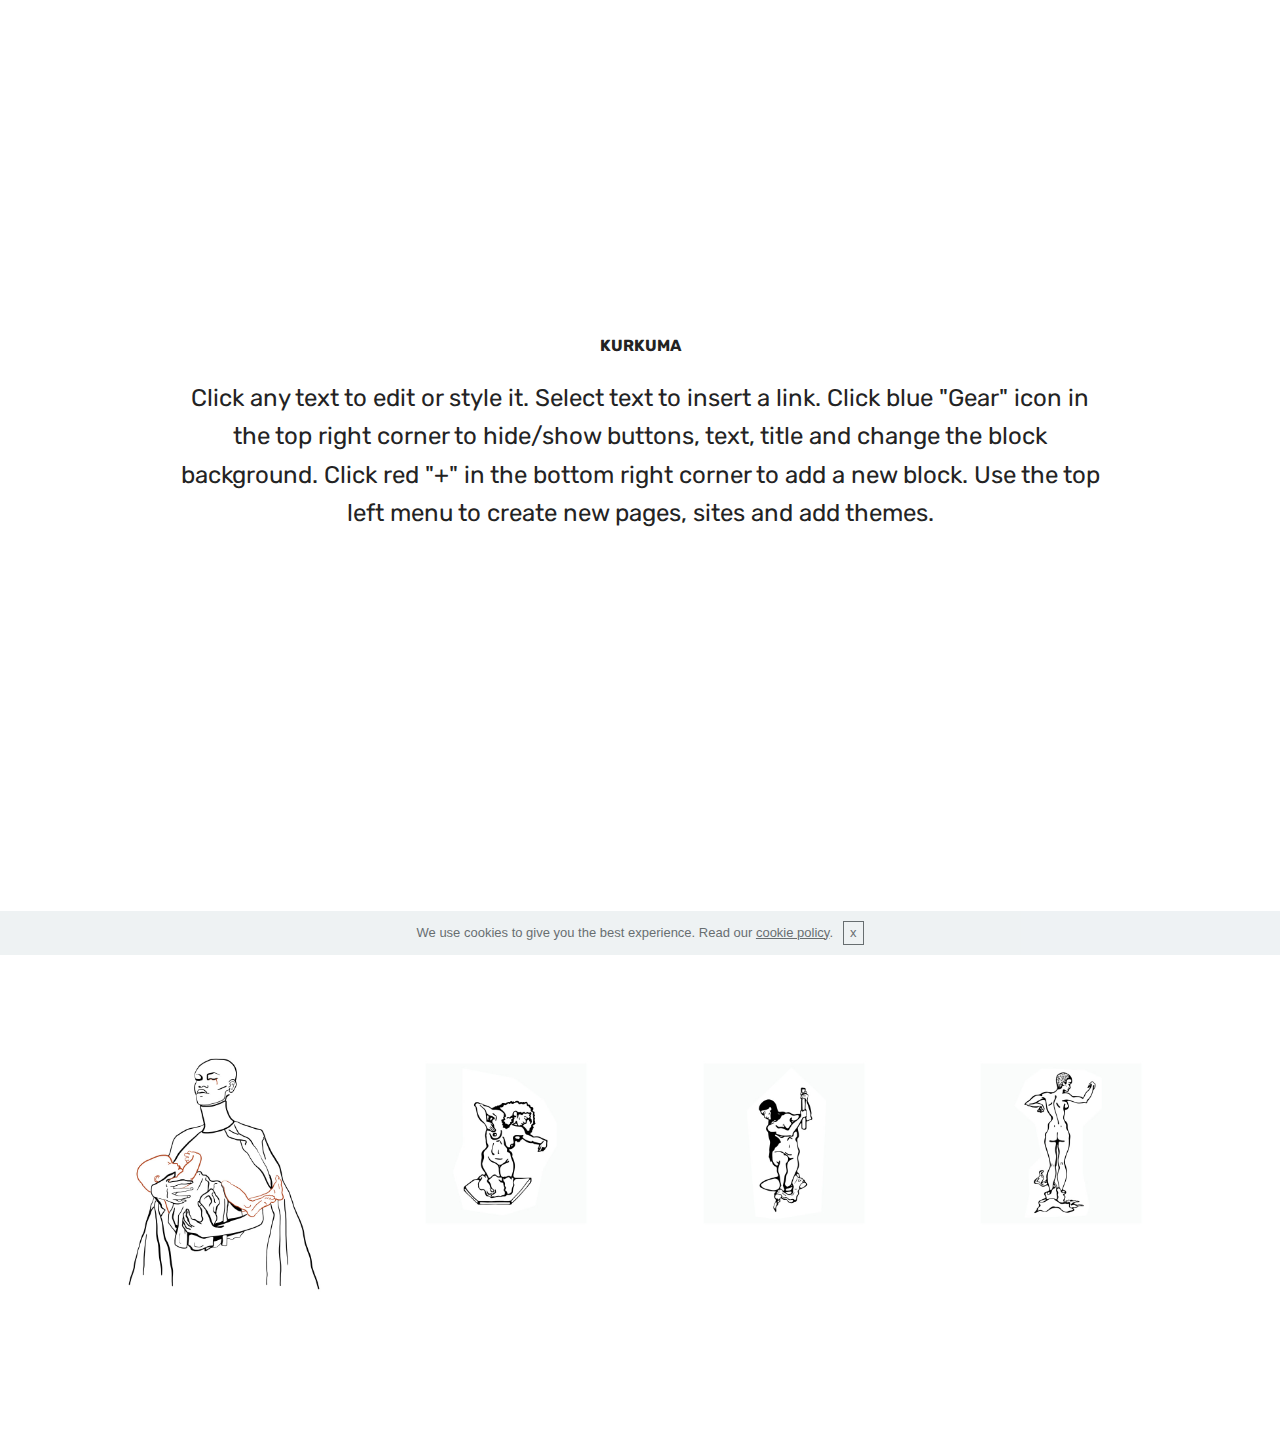
==== page1.html @ 72facebf "create github pages" ====
<!DOCTYPE html>
<html >
<head>
  <!-- Site made with Mobirise Website Builder v4.9.5, https://mobirise.com -->
  <meta charset="UTF-8">
  <meta http-equiv="X-UA-Compatible" content="IE=edge">
  <meta name="generator" content="Mobirise v4.9.5, mobirise.com">
  <meta name="viewport" content="width=device-width, initial-scale=1, minimum-scale=1">
  <link rel="shortcut icon" href="assets/images/logo4.png" type="image/x-icon">
  <meta name="description" content="Web Site Creator Description">
  <title>ZODIAC</title>
  <link rel="stylesheet" href="assets/web/assets/mobirise-icons/mobirise-icons.css">
  <link rel="stylesheet" href="assets/tether/tether.min.css">
  <link rel="stylesheet" href="assets/bootstrap/css/bootstrap.min.css">
  <link rel="stylesheet" href="assets/bootstrap/css/bootstrap-grid.min.css">
  <link rel="stylesheet" href="assets/bootstrap/css/bootstrap-reboot.min.css">
  <link rel="stylesheet" href="assets/animatecss/animate.min.css">
  <link rel="stylesheet" href="assets/theme/css/style.css">
  <link rel="stylesheet" href="assets/gallery/style.css">
  <link rel="stylesheet" href="assets/mobirise/css/mbr-additional.css" type="text/css">
  
  
  
</head>
<body>
  <section class="cid-rjLqXYwzKL mbr-fullscreen" id="header2-1b">

    

    

    <div class="container align-center">
        <div class="row justify-content-md-center">
            <div class="mbr-white col-md-10">
                <h1 class="mbr-section-title mbr-bold pb-3 mbr-fonts-style display-4">KURKUMA</h1>
                
                <p class="mbr-text pb-3 mbr-fonts-style display-5">
                    Click any text to edit or style it. Select text to insert a link. Click blue "Gear" icon in the top right corner to hide/show buttons, text, title and change the block background. Click red "+" in the bottom right corner to add a new block. Use the top left menu to create new pages, sites and add themes.
                </p>
                
            </div>
        </div>
    </div>
    
</section>

<section class="engine"><a href="https://mobirise.info/x">free css templates</a></section><section class="mbr-gallery mbr-slider-carousel cid-rkqoDBQcqg" id="gallery1-17">

    

    <div class="container">
        <div><!-- Filter --><!-- Gallery --><div class="mbr-gallery-row"><div class="mbr-gallery-layout-default"><div><div><div class="mbr-gallery-item mbr-gallery-item--p1" data-video-url="false" data-tags="Awesome"><div href="#lb-gallery1-17" data-slide-to="0" data-toggle="modal"><img src="assets/images/eeee-800x800.jpg" alt="" title=""><span class="icon-focus"></span></div></div><div class="mbr-gallery-item mbr-gallery-item--p1" data-video-url="false" data-tags="Awesome"><div href="#lb-gallery1-17" data-slide-to="1" data-toggle="modal"><img src="assets/images/dochter-800x600.jpg" alt="" title=""><span class="icon-focus"></span></div></div><div class="mbr-gallery-item mbr-gallery-item--p1" data-video-url="false" data-tags="Responsive"><div href="#lb-gallery1-17" data-slide-to="2" data-toggle="modal"><img src="assets/images/hh-800x600.jpg" alt="" title=""><span class="icon-focus"></span></div></div><div class="mbr-gallery-item mbr-gallery-item--p1" data-video-url="false" data-tags="Animated"><div href="#lb-gallery1-17" data-slide-to="3" data-toggle="modal"><img src="assets/images/moeder-800x600.jpg" alt="" title=""><span class="icon-focus"></span></div></div></div></div><div class="clearfix"></div></div></div><!-- Lightbox --><div data-app-prevent-settings="" class="mbr-slider modal fade carousel slide" tabindex="-1" data-keyboard="true" data-interval="false" id="lb-gallery1-17"><div class="modal-dialog"><div class="modal-content"><div class="modal-body"><div class="carousel-inner"><div class="carousel-item active"><img src="assets/images/eeee.jpg" alt="" title=""></div><div class="carousel-item"><img src="assets/images/dochter.jpg" alt="" title=""></div><div class="carousel-item"><img src="assets/images/hh.jpg" alt="" title=""></div><div class="carousel-item"><img src="assets/images/moeder.jpg" alt="" title=""></div></div><a class="carousel-control carousel-control-prev" role="button" data-slide="prev" href="#lb-gallery1-17"><span class="mbri-left mbr-iconfont" aria-hidden="true"></span><span class="sr-only">Previous</span></a><a class="carousel-control carousel-control-next" role="button" data-slide="next" href="#lb-gallery1-17"><span class="mbri-right mbr-iconfont" aria-hidden="true"></span><span class="sr-only">Next</span></a><a class="close" href="#" role="button" data-dismiss="modal"><span class="sr-only">Close</span></a></div></div></div></div></div>
    </div>

</section>


  <script src="assets/web/assets/jquery/jquery.min.js"></script>
  <script src="assets/popper/popper.min.js"></script>
  <script src="assets/tether/tether.min.js"></script>
  <script src="assets/bootstrap/js/bootstrap.min.js"></script>
  <script src="assets/smoothscroll/smooth-scroll.js"></script>
  <script src="assets/cookies-alert-plugin/cookies-alert-core.js"></script>
  <script src="assets/cookies-alert-plugin/cookies-alert-script.js"></script>
  <script src="assets/vimeoplayer/jquery.mb.vimeo_player.js"></script>
  <script src="assets/masonry/masonry.pkgd.min.js"></script>
  <script src="assets/imagesloaded/imagesloaded.pkgd.min.js"></script>
  <script src="assets/bootstrapcarouselswipe/bootstrap-carousel-swipe.js"></script>
  <script src="assets/viewportchecker/jquery.viewportchecker.js"></script>
  <script src="assets/theme/js/script.js"></script>
  <script src="assets/gallery/player.min.js"></script>
  <script src="assets/gallery/script.js"></script>
  <script src="assets/slidervideo/script.js"></script>
  
  
 <div id="scrollToTop" class="scrollToTop mbr-arrow-up"><a style="text-align: center;"><i class="mbr-arrow-up-icon mbr-arrow-up-icon-cm cm-icon cm-icon-smallarrow-up"></i></a></div>
    <input name="animation" type="hidden">
  <input name="cookieData" type="hidden" data-cookie-text="We use cookies to give you the best experience. Read our <a href='privacy.html'>cookie policy</a>.">
  </body>
</html>
---- assets/web/assets/mobirise-icons/mobirise-icons.css ----
@font-face {
  font-family: 'MobiriseIcons';
  src:  url('mobirise-icons.eot?spat4u');
  src:  url('mobirise-icons.eot?spat4u#iefix') format('embedded-opentype'),
    url('mobirise-icons.ttf?spat4u') format('truetype'),
    url('mobirise-icons.woff?spat4u') format('woff'),
    url('mobirise-icons.svg?spat4u#MobiriseIcons') format('svg');
  font-weight: normal;
  font-style: normal;
}

[class^="mbri-"], [class*=" mbri-"] {
  /* use !important to prevent issues with browser extensions that change fonts */
  font-family: MobiriseIcons !important;
  speak: none;
  font-style: normal;
  font-weight: normal;
  font-variant: normal;
  text-transform: none;
  line-height: 1;

  /* Better Font Rendering =========== */
  -webkit-font-smoothing: antialiased;
  -moz-osx-font-smoothing: grayscale;
}

.mbri-add-submenu:before {
  content: "\e900";
}
.mbri-alert:before {
  content: "\e901";
}
.mbri-align-center:before {
  content: "\e902";
}
.mbri-align-justify:before {
  content: "\e903";
}
.mbri-align-left:before {
  content: "\e904";
}
.mbri-align-right:before {
  content: "\e905";
}
.mbri-android:before {
  content: "\e906";
}
.mbri-apple:before {
  content: "\e907";
}
.mbri-arrow-down:before {
  content: "\e908";
}
.mbri-arrow-next:before {
  content: "\e909";
}
.mbri-arrow-prev:before {
  content: "\e90a";
}
.mbri-arrow-up:before {
  content: "\e90b";
}
.mbri-bold:before {
  content: "\e90c";
}
.mbri-bookmark:before {
  content: "\e90d";
}
.mbri-bootstrap:before {
  content: "\e90e";
}
.mbri-briefcase:before {
  content: "\e90f";
}
.mbri-browse:before {
  content: "\e910";
}
.mbri-bulleted-list:before {
  content: "\e911";
}
.mbri-calendar:before {
  content: "\e912";
}
.mbri-camera:before {
  content: "\e913";
}
.mbri-cart-add:before {
  content: "\e914";
}
.mbri-cart-full:before {
  content: "\e915";
}
.mbri-cash:before {
  content: "\e916";
}
.mbri-change-style:before {
  content: "\e917";
}
.mbri-chat:before {
  content: "\e918";
}
.mbri-clock:before {
  content: "\e919";
}
.mbri-close:before {
  content: "\e91a";
}
.mbri-cloud:before {
  content: "\e91b";
}
.mbri-code:before {
  content: "\e91c";
}
.mbri-contact-form:before {
  content: "\e91d";
}
.mbri-credit-card:before {
  content: "\e91e";
}
.mbri-cursor-click:before {
  content: "\e91f";
}
.mbri-cust-feedback:before {
  content: "\e920";
}
.mbri-database:before {
  content: "\e921";
}
.mbri-delivery:before {
  content: "\e922";
}
.mbri-desktop:before {
  content: "\e923";
}
.mbri-devices:before {
  content: "\e924";
}
.mbri-down:before {
  content: "\e925";
}
.mbri-download:before {
  content: "\e989";
}
.mbri-drag-n-drop:before {
  content: "\e927";
}
.mbri-drag-n-drop2:before {
  content: "\e928";
}
.mbri-edit:before {
  content: "\e929";
}
.mbri-edit2:before {
  content: "\e92a";
}
.mbri-error:before {
  content: "\e92b";
}
.mbri-extension:before {
  content: "\e92c";
}
.mbri-features:before {
  content: "\e92d";
}
.mbri-file:before {
  content: "\e92e";
}
.mbri-flag:before {
  content: "\e92f";
}
.mbri-folder:before {
  content: "\e930";
}
.mbri-gift:before {
  content: "\e931";
}
.mbri-github:before {
  content: "\e932";
}
.mbri-globe:before {
  content: "\e933";
}
.mbri-globe-2:before {
  content: "\e934";
}
.mbri-growing-chart:before {
  content: "\e935";
}
.mbri-hearth:before {
  content: "\e936";
}
.mbri-help:before {
  content: "\e937";
}
.mbri-home:before {
  content: "\e938";
}
.mbri-hot-cup:before {
  content: "\e939";
}
.mbri-idea:before {
  content: "\e93a";
}
.mbri-image-gallery:before {
  content: "\e93b";
}
.mbri-image-slider:before {
  content: "\e93c";
}
.mbri-info:before {
  content: "\e93d";
}
.mbri-italic:before {
  content: "\e93e";
}
.mbri-key:before {
  content: "\e93f";
}
.mbri-laptop:before {
  content: "\e940";
}
.mbri-layers:before {
  content: "\e941";
}
.mbri-left-right:before {
  content: "\e942";
}
.mbri-left:before {
  content: "\e943";
}
.mbri-letter:before {
  content: "\e944";
}
.mbri-like:before {
  content: "\e945";
}
.mbri-link:before {
  content: "\e946";
}
.mbri-lock:before {
  content: "\e947";
}
.mbri-login:before {
  content: "\e948";
}
.mbri-logout:before {
  content: "\e949";
}
.mbri-magic-stick:before {
  content: "\e94a";
}
.mbri-map-pin:before {
  content: "\e94b";
}
.mbri-menu:before {
  content: "\e94c";
}
.mbri-mobile:before {
  content: "\e94d";
}
.mbri-mobile2:before {
  content: "\e94e";
}
.mbri-mobirise:before {
  content: "\e94f";
}
.mbri-more-horizontal:before {
  content: "\e950";
}
.mbri-more-vertical:before {
  content: "\e951";
}
.mbri-music:before {
  content: "\e952";
}
.mbri-new-file:before {
  content: "\e953";
}
.mbri-numbered-list:before {
  content: "\e954";
}
.mbri-opened-folder:before {
  content: "\e955";
}
.mbri-pages:before {
  content: "\e956";
}
.mbri-paper-plane:before {
  content: "\e957";
}
.mbri-paperclip:before {
  content: "\e958";
}
.mbri-photo:before {
  content: "\e959";
}
.mbri-photos:before {
  content: "\e95a";
}
.mbri-pin:before {
  content: "\e95b";
}
.mbri-play:before {
  content: "\e95c";
}
.mbri-plus:before {
  content: "\e95d";
}
.mbri-preview:before {
  content: "\e95e";
}
.mbri-print:before {
  content: "\e95f";
}
.mbri-protect:before {
  content: "\e960";
}
.mbri-question:before {
  content: "\e961";
}
.mbri-quote-left:before {
  content: "\e962";
}
.mbri-quote-right:before {
  content: "\e963";
}
.mbri-refresh:before {
  content: "\e964";
}
.mbri-responsive:before {
  content: "\e965";
}
.mbri-right:before {
  content: "\e966";
}
.mbri-rocket:before {
  content: "\e967";
}
.mbri-sad-face:before {
  content: "\e968";
}
.mbri-sale:before {
  content: "\e969";
}
.mbri-save:before {
  content: "\e96a";
}
.mbri-search:before {
  content: "\e96b";
}
.mbri-setting:before {
  content: "\e96c";
}
.mbri-setting2:before {
  content: "\e96d";
}
.mbri-setting3:before {
  content: "\e96e";
}
.mbri-share:before {
  content: "\e96f";
}
.mbri-shopping-bag:before {
  content: "\e970";
}
.mbri-shopping-basket:before {
  content: "\e971";
}
.mbri-shopping-cart:before {
  content: "\e972";
}
.mbri-sites:before {
  content: "\e973";
}
.mbri-smile-face:before {
  content: "\e974";
}
.mbri-speed:before {
  content: "\e975";
}
.mbri-star:before {
  content: "\e976";
}
.mbri-success:before {
  content: "\e977";
}
.mbri-sun:before {
  content: "\e978";
}
.mbri-sun2:before {
  content: "\e979";
}
.mbri-tablet:before {
  content: "\e97a";
}
.mbri-tablet-vertical:before {
  content: "\e97b";
}
.mbri-target:before {
  content: "\e97c";
}
.mbri-timer:before {
  content: "\e97d";
}
.mbri-to-ftp:before {
  content: "\e97e";
}
.mbri-to-local-drive:before {
  content: "\e97f";
}
.mbri-touch-swipe:before {
  content: "\e980";
}
.mbri-touch:before {
  content: "\e981";
}
.mbri-trash:before {
  content: "\e982";
}
.mbri-underline:before {
  content: "\e983";
}
.mbri-unlink:before {
  content: "\e984";
}
.mbri-unlock:before {
  content: "\e985";
}
.mbri-up-down:before {
  content: "\e986";
}
.mbri-up:before {
  content: "\e987";
}
.mbri-update:before {
  content: "\e988";
}
.mbri-upload:before {
 content: "\e926"; 
}
.mbri-user:before {
  content: "\e98a";
}
.mbri-user2:before {
  content: "\e98b";
}
.mbri-users:before {
  content: "\e98c";
}
.mbri-video:before {
  content: "\e98d";
}
.mbri-video-play:before {
  content: "\e98e";
}
.mbri-watch:before {
  content: "\e98f";
}
.mbri-website-theme:before {
  content: "\e990";
}
.mbri-wifi:before {
  content: "\e991";
}
.mbri-windows:before {
  content: "\e992";
}
.mbri-zoom-out:before {
  content: "\e993";
}
.mbri-redo:before {
  content: "\e994";
}
.mbri-undo:before {
  content: "\e995";
}
---- assets/theme/css/style.css ----
/*!
 * Mobirise v4 theme (https://mobirise.com/)
 * Copyright 2017 Mobirise
 */
section {
  background-color: #eeeeee; }

section,
.container,
.container-fluid {
  position: relative;
  word-wrap: break-word; }

a.mbr-iconfont:hover {
  text-decoration: none; }

.article .lead p, .article .lead ul, .article .lead ol, .article .lead pre, .article .lead blockquote {
  margin-bottom: 0; }

a {
  font-style: normal;
  font-weight: 400;
  cursor: pointer; }
  a, a:hover {
    text-decoration: none; }

figure {
  margin-bottom: 0; }

body {
  color: #232323; }

h1, h2, h3, h4, h5, h6,
.h1, .h2, .h3, .h4, .h5, .h6,
.display-1, .display-2, .display-3, .display-4 {
  line-height: 1;
  word-break: break-word;
  word-wrap: break-word; }

b, strong {
  font-weight: bold; }

blockquote {
  padding: 10px 0 10px 20px;
  position: relative;
  border-left: 2px solid;
  border-color: #ff3366; }

input:-webkit-autofill, input:-webkit-autofill:hover, input:-webkit-autofill:focus, input:-webkit-autofill:active {
  transition-delay: 9999s;
  transition-property: background-color, color; }

textarea[type="hidden"] {
  display: none; }

body {
  position: relative; }

section {
  background-position: 50% 50%;
  background-repeat: no-repeat;
  background-size: cover; }
  section .mbr-background-video,
  section .mbr-background-video-preview {
    position: absolute;
    bottom: 0;
    left: 0;
    right: 0;
    top: 0; }

.hidden {
  visibility: hidden; }

.mbr-z-index20 {
  z-index: 20; }

/*! Base colors */
.mbr-white {
  color: #ffffff; }

.mbr-black {
  color: #000000; }

.mbr-bg-white {
  background-color: #ffffff; }

.mbr-bg-black {
  background-color: #000000; }

/*! Text-aligns */
.align-left {
  text-align: left; }

.align-center {
  text-align: center; }

.align-right {
  text-align: right; }

@media (max-width: 767px) {
  .align-left, .align-center, .align-right, .mbr-section-btn, .mbr-section-title {
    text-align: center; } }
/*! Font-weight  */
.mbr-light {
  font-weight: 300; }

.mbr-regular {
  font-weight: 400; }

.mbr-semibold {
  font-weight: 500; }

.mbr-bold {
  font-weight: 700; }

/*! Media  */
.media-size-item {
  -webkit-flex: 1 1 auto;
  -moz-flex: 1 1 auto;
  -ms-flex: 1 1 auto;
  -o-flex: 1 1 auto;
  flex: 1 1 auto; }

.media-content {
  -webkit-flex-basis: 100%;
  flex-basis: 100%; }

.media-container-row {
  display: -ms-flexbox;
  display: -webkit-flex;
  display: flex;
  -webkit-flex-direction: row;
  -ms-flex-direction: row;
  flex-direction: row;
  -webkit-flex-wrap: wrap;
  -ms-flex-wrap: wrap;
  flex-wrap: wrap;
  -webkit-justify-content: center;
  -ms-flex-pack: center;
  justify-content: center;
  -webkit-align-content: center;
  -ms-flex-line-pack: center;
  align-content: center;
  -webkit-align-items: start;
  -ms-flex-align: start;
  align-items: start; }
  .media-container-row .media-size-item {
    width: 400px; }

.media-container-column {
  display: -ms-flexbox;
  display: -webkit-flex;
  display: flex;
  -webkit-flex-direction: column;
  -ms-flex-direction: column;
  flex-direction: column;
  -webkit-flex-wrap: wrap;
  -ms-flex-wrap: wrap;
  flex-wrap: wrap;
  -webkit-justify-content: center;
  -ms-flex-pack: center;
  justify-content: center;
  -webkit-align-content: center;
  -ms-flex-line-pack: center;
  align-content: center;
  -webkit-align-items: stretch;
  -ms-flex-align: stretch;
  align-items: stretch; }
  .media-container-column > * {
    width: 100%; }

@media (min-width: 992px) {
  .media-container-row {
    -webkit-flex-wrap: nowrap;
    -ms-flex-wrap: nowrap;
    flex-wrap: nowrap; } }
figure {
  overflow: hidden; }

figure[mbr-media-size] {
  transition: width 0.1s; }

.mbr-figure img, .mbr-figure iframe {
  display: block;
  width: 100%; }

.card {
  background-color: transparent;
  border: none; }

.card-img {
  text-align: center;
  flex-shrink: 0;
  -webkit-flex-shrink: 0; }

.media {
  max-width: 100%;
  margin: 0 auto; }

.mbr-figure {
  -ms-flex-item-align: center;
  -ms-grid-row-align: center;
  -webkit-align-self: center;
  align-self: center; }

.media-container > div {
  max-width: 100%; }

.mbr-figure img, .card-img img {
  width: 100%; }

@media (max-width: 991px) {
  .media-size-item {
    width: auto !important; }

  .media {
    width: auto; }

  .mbr-figure {
    width: 100% !important; } }
/*! Buttons */
.mbr-section-btn {
  margin-left: -.25rem;
  margin-right: -.25rem;
  font-size: 0; }

nav .mbr-section-btn {
  margin-left: 0rem;
  margin-right: 0rem; }

/*! Btn icon margin */
.btn .mbr-iconfont, .btn.btn-sm .mbr-iconfont {
  cursor: pointer;
  margin-right: 0.5rem; }

.btn.btn-md .mbr-iconfont, .btn.btn-md .mbr-iconfont {
  margin-right: 0.8rem; }

.mbr-regular {
  font-weight: 400; }

.mbr-semibold {
  font-weight: 500; }

.mbr-bold {
  font-weight: 700; }

[type="submit"] {
  -webkit-appearance: none; }

/*! Full-screen */
.mbr-fullscreen .mbr-overlay {
  min-height: 100vh; }

.mbr-fullscreen {
  display: flex;
  display: -webkit-flex;
  display: -moz-flex;
  display: -ms-flex;
  display: -o-flex;
  align-items: center;
  -webkit-align-items: center;
  min-height: 100vh;
  padding-top: 3rem;
  padding-bottom: 3rem; }

/*! Map */
.map {
  height: 25rem;
  position: relative; }
  .map iframe {
    width: 100%;
    height: 100%; }

/* Form */
.form-asterisk {
  font-family: initial;
  position: absolute;
  top: -2px;
  font-weight: normal; }

/*! Scroll to top arrow */
.mbr-arrow-up {
  bottom: 25px;
  right: 90px;
  position: fixed;
  text-align: right;
  z-index: 5000;
  color: #ffffff;
  font-size: 32px;
  transform: rotate(180deg);
  -webkit-transform: rotate(180deg); }

.mbr-arrow-up a {
  background: rgba(0, 0, 0, 0.2);
  border-radius: 3px;
  color: #fff;
  display: inline-block;
  height: 60px;
  width: 60px;
  outline-style: none !important;
  position: relative;
  text-decoration: none;
  transition: all .3s ease-in-out;
  cursor: pointer;
  text-align: center; }
  .mbr-arrow-up a:hover {
    background-color: rgba(0, 0, 0, 0.4); }
  .mbr-arrow-up a i {
    line-height: 60px; }

.mbr-arrow-up-icon {
  display: block;
  color: #fff; }

.mbr-arrow-up-icon::before {
  content: "\203a";
  display: inline-block;
  font-family: serif;
  font-size: 32px;
  line-height: 1;
  font-style: normal;
  position: relative;
  top: 6px;
  left: -4px;
  -webkit-transform: rotate(-90deg);
  transform: rotate(-90deg); }

/*! Arrow Down */
.mbr-arrow {
  position: absolute;
  bottom: 45px;
  left: 50%;
  width: 60px;
  height: 60px;
  cursor: pointer;
  background-color: rgba(80, 80, 80, 0.5);
  border-radius: 50%;
  -webkit-transform: translateX(-50%);
  transform: translateX(-50%); }
  .mbr-arrow > a {
    display: inline-block;
    text-decoration: none;
    outline-style: none;
    -webkit-animation: arrowdown 1.7s ease-in-out infinite;
    animation: arrowdown 1.7s ease-in-out infinite; }
    .mbr-arrow > a > i {
      position: absolute;
      top: -2px;
      left: 15px;
      font-size: 2rem; }

@keyframes arrowdown {
  0% {
    transform: translateY(0px);
    -webkit-transform: translateY(0px); }
  50% {
    transform: translateY(-5px);
    -webkit-transform: translateY(-5px); }
  100% {
    transform: translateY(0px);
    -webkit-transform: translateY(0px); } }
@-webkit-keyframes arrowdown {
  0% {
    transform: translateY(0px);
    -webkit-transform: translateY(0px); }
  50% {
    transform: translateY(-5px);
    -webkit-transform: translateY(-5px); }
  100% {
    transform: translateY(0px);
    -webkit-transform: translateY(0px); } }
@media (max-width: 500px) {
  .mbr-arrow-up {
    left: 50%;
    right: auto;
    transform: translateX(-50%) rotate(180deg);
    -webkit-transform: translateX(-50%) rotate(180deg); } }
/*Gradients animation*/
@keyframes gradient-animation {
  from {
    background-position: 0% 100%;
    animation-timing-function: ease-in-out; }
  to {
    background-position: 100% 0%;
    animation-timing-function: ease-in-out; } }
@-webkit-keyframes gradient-animation {
  from {
    background-position: 0% 100%;
    animation-timing-function: ease-in-out; }
  to {
    background-position: 100% 0%;
    animation-timing-function: ease-in-out; } }
.bg-gradient {
  background-size: 200% 200%;
  animation: gradient-animation 5s infinite alternate;
  -webkit-animation: gradient-animation 5s infinite alternate; }

.menu .navbar-brand {
  display: -webkit-flex; }
  .menu .navbar-brand span {
    display: flex;
    display: -webkit-flex; }
  .menu .navbar-brand .navbar-caption-wrap {
    display: -webkit-flex; }
  .menu .navbar-brand .navbar-logo img {
    display: -webkit-flex; }
@media (min-width: 768px) and (max-width: 991px) {
  .menu .navbar-toggleable-sm .navbar-nav {
    display: -webkit-box;
    display: -webkit-flex;
    display: -ms-flexbox; } }
@media (min-width: 992px) {
  .menu .navbar-nav.nav-dropdown {
    display: -webkit-flex; }
  .menu .navbar-toggleable-sm .navbar-collapse {
    display: -webkit-flex !important; } }
@media (max-width: 767px) {
  .menu .navbar-collapse {
    max-height: 80vh; }
  .menu .dropdown-menu {
    max-height: 60vh; } }

.navbar {
  display: -webkit-flex;
  -webkit-flex-wrap: wrap;
  -webkit-align-items: center;
  -webkit-justify-content: space-between; }

.navbar-collapse {
  -webkit-flex-basis: 100%;
  -webkit-flex-grow: 1;
  -webkit-align-items: center; }

.nav-dropdown .link {
  padding: .667em 1.667em !important;
  margin: 0 !important; }

.nav {
  display: -webkit-flex;
  -webkit-flex-wrap: wrap; }

.row {
  display: -webkit-flex;
  -webkit-flex-wrap: wrap; }

.justify-content-center {
  -webkit-justify-content: center; }

.form-inline {
  display: -webkit-flex;
  -webkit-flex-flow: row wrap;
  -webkit-align-items: center; }

.card-wrapper {
  -webkit-flex: 1; }

.carousel-control {
  z-index: 10;
  display: -webkit-flex;
  -webkit-align-items: center;
  -webkit-justify-content: center; }

.carousel-controls {
  display: -webkit-flex; }

.media {
  display: -webkit-flex; }

.jq-selectbox__select {
  padding: 1.07em .5em;
  position: absolute;
  top: 0;
  left: 0;
  width: 100%; }

.jq-selectbox__dropdown {
  position: absolute;
  top: 100% !important;
  left: 0 !important;
  width: 100% !important; }

.jq-selectbox__trigger-arrow {
  transform: translateY(-50%); }

.jq-selectbox li {
  padding: 1.07em .5em; }

/*# sourceMappingURL=style.css.map */
.engine {
	position: absolute;
	text-indent: -2400px;
	text-align: center;
	padding: 0;
	top: 0;
	left: -2400px;
}
---- assets/gallery/style.css ----
/*-------

   Gallery

-------*/
.mbr-gallery .mbr-gallery-item {
  position: relative;
  display: inline-block;
  width: 25%;
  cursor: pointer; }

@media (max-width: 768px) {
  .mbr-gallery .mbr-gallery-item {
    width: 50%; } }
@media (max-width: 400px) {
  .mbr-gallery .mbr-gallery-item {
    width: 100%; } }
.mbr-gallery .icon-focus,
.mbr-gallery .icon-video {
  position: absolute;
  top: calc(50% - 32px);
  left: calc(50% - 24px);
  font-family: 'MobiriseIcons' !important;
  font-size: 3rem !important;
  color: #fff;
  opacity: 0;
  transition: .2s opacity ease-in-out;
  z-index: 5; }

.mbr-gallery .icon-focus::before {
  content: '\e96b'; }

.mbr-gallery .icon-video::before {
  content: '\e95c'; }

.mbr-gallery .mbr-gallery-item > div:hover .icon-focus,
.mbr-gallery .mbr-gallery-item > div:hover .icon-video {
  opacity: 1; }

.mbr-gallery .mbr-gallery-item img {
  width: 100%;
  opacity: 1;
  -webkit-transition: .2s opacity ease-in-out;
  transition: .2s opacity ease-in-out; }

.mbr-gallery .mbr-gallery-item > div:hover img {
  opacity: 1; }

.mbr-gallery .mbr-gallery-item > div {
  background: #fff;
  display: block;
  outline: none;
  position: relative; }

.mbr-gallery .mbr-gallery-item .icon {
  -webkit-transform: translateX(-50%) translateY(-50%);
  -webkit-transition: .2s opacity ease-in-out;
  color: #000;
  font-size: 30px;
  height: 69px;
  left: 50%;
  opacity: 0;
  position: absolute;
  top: 50%;
  transform: translateX(-50%) translateY(-50%);
  transition: .2s opacity ease-in-out;
  width: 69px; }

.mbr-gallery .mbr-gallery-item .icon::after,
.mbr-gallery .mbr-gallery-item .icon::before {
  content: '';
  display: block;
  position: absolute;
  height: 69px;
  width: 1px;
  margin-left: 34.5px;
  background-color: #fff; }

.mbr-gallery .mbr-gallery-item .icon::after {
  width: 69px;
  height: 1px;
  margin-left: 0;
  margin-top: 34.5px; }

.mbr-gallery .mbr-gallery-item > div:hover .icon {
  opacity: 1; }

.mbr-gallery .mbr-gallery-item > div:hover::before {
  opacity: .9; }

.mbr-gallery .mbr-gallery-item > div:hover .mbr-gallery-title {
  background: transparent !important; }

/* remove spacing */
.mbr-gallery .mbr-gallery-row.no-gutter {
  margin: 0; }

.mbr-gallery .mbr-gallery-row.no-gutter .mbr-gallery-item {
  padding: 0; }

/* container */
.mbr-gallery .container.mbr-gallery-layout-default {
  padding: 93px 0; }

/* fix horizontal scrollbar */
.mbr-gallery .mbr-gallery-layout-article,
.mbr-gallery .mbr-gallery-layout-default {
  overflow: hidden; }

/* lightbox */
.mbr-gallery .modal {
  position: fixed;
  overflow: hidden;
  padding-right: 0 !important; }

.mbr-gallery .modal-content {
  border-radius: 0;
  border: none;
  background: transparent; }

.mbr-gallery .modal-body {
  padding: 0; }

.mbr-gallery .modal-body img {
  width: 100%; }

.mbr-gallery .modal .close {
  position: fixed;
  background: #1b1b1b;
  opacity: .5;
  font-size: 35px;
  font-weight: 300;
  width: 70px;
  height: 70px;
  border-radius: 50%;
  color: #fff;
  top: 2.5rem;
  right: 2.5rem;
  line-height: 70px;
  border: none;
  text-align: center;
  text-shadow: none;
  z-index: 5;
  -webkit-transition: opacity .3s ease;
  -moz-transition: opacity .3s ease;
  -o-transition: opacity .3s ease;
  transition: opacity .3s ease;
  font-family: 'MobiriseIcons'; }
  .mbr-gallery .modal .close::before {
    content: '\e91a'; }

.mbr-gallery .modal .close:hover {
  opacity: 1;
  background: #000;
  color: #fff; }

.mbr-gallery .modal-dialog {
  max-width: 100% !important; }

.mbr-gallery .modal.in .modal-dialog {
  margin: 0 auto; }

/* modal back color opacity */
.modal-backdrop.in {
  opacity: .8;
  filter: alpha(opacity=80); }

@media (max-width: 768px) {
  .mbr-gallery .carousel-control,
  .mbr-gallery .carousel-indicators,
  .mbr-gallery .modal .close {
    position: fixed; } }
/* fix fade in effect */
.mbr-gallery .modal.fade .modal-dialog {
  -webkit-transition: margin-top .3s ease-out;
  -moz-transition: margin-top .3s ease-out;
  -o-transition: margin-top .3s ease-out;
  transition: margin-top .3s ease-out; }

.mbr-gallery .modal.fade .modal-dialog,
.mbr-gallery .modal.in .modal-dialog {
  -webkit-transform: none;
  -ms-transform: none;
  -o-transform: none;
  transform: none; }

/*-------

   Slider

-------*/
.mbr-slider .carousel-inner > .active,
.mbr-slider .carousel-inner > .next,
.mbr-slider .carousel-inner > .prev {
  display: table; }

.mbr-slider .carousel-control {
  position: absolute;
  width: 70px;
  height: 70px;
  top: 50%;
  margin-top: -35px;
  line-height: 70px;
  border-radius: 50%;
  font-size: 35px;
  border: 0;
  opacity: .5;
  text-shadow: none;
  z-index: 5;
  color: #fff;
  -webkit-transition: all .2s ease-in-out 0s;
  -o-transition: all .2s ease-in-out 0s;
  transition: all .2s ease-in-out 0s; }

.mbr-gallery .mbr-slider .carousel-control {
  position: fixed; }

@media (max-width: 991px) {
  .mbr-gallery .mbr-slider .carousel-control {
    bottom: 2.5rem;
    margin-top: 0;
    top: auto;
    z-index: 17; } }
.mbr-gallery .mbr-slider .carousel-inner > .active {
  display: block; }

.mbr-slider .carousel-control.left {
  left: 0;
  margin-left: 2.5rem; }

.mbr-slider .carousel-control.right {
  right: 0;
  margin-right: 2.5rem; }

.mbr-slider .carousel-control .icon-next,
.mbr-slider .carousel-control .icon-prev {
  margin-top: -18px;
  font-size: 40px;
  line-height: 27px; }

.mbr-slider .carousel-control:hover {
  background: #1b1b1b;
  color: #fff;
  opacity: 1; }

.mbr-slider .carousel-indicators {
  position: absolute;
  bottom: 0;
  margin-bottom: 1.5rem !important; }

@media (max-width: 543px) {
  .mbr-slider .carousel-indicators {
    display: none; } }
.carousel-indicators .active,
.carousel-indicators li {
  width: 15px;
  height: 15px;
  margin: 3px;
  background: #1b1b1b;
  border: 0;
  opacity: .5; }

.carousel-indicators .active {
  border: 4px solid #1b1b1b;
  background: #fff; }

.carousel-indicators li {
  max-width: 15px;
  max-height: 15px;
  margin: 3px;
  background: #1b1b1b;
  border: 0;
  border-radius: 50%;
  opacity: .5; }

.carousel-indicators li.active {
  border: 4px solid #1b1b1b;
  background: #fff; }

.container .carousel-indicators {
  margin-bottom: 3px; }

.mbr-gallery .mbr-slider .carousel-indicators {
  position: fixed;
  margin-bottom: 2.5rem !important; }

@media (max-width: 991px) {
  .mbr-gallery .mbr-slider .carousel-indicators {
    margin-bottom: 3.625rem !important;
    padding-left: 2.5rem;
    padding-right: 2.5rem; } }
.mbr-slider .carousel-indicators .active,
.mbr-slider .carousel-indicators li {
  width: 20px;
  height: 20px;
  margin: 3px;
  background: #1b1b1b;
  border: 0;
  opacity: .5; }

.mbr-slider .carousel-indicators .active {
  border: 4px solid #1b1b1b;
  background: #fff; }

@media (max-width: 767px) {
  .mbr-slider .carousel-control {
    top: auto;
    bottom: 20px; }

  .mbr-slider > .container .carousel-control {
    margin-bottom: 0; } }
/* boxed slider */
.mbr-slider > .boxed-slider {
  position: relative;
  padding: 93px 0; }

.mbr-slider > .boxed-slider > div {
  position: relative; }

.mbr-slider > .container img {
  width: 100%; }

.mbr-slider > .container img + .row {
  position: absolute;
  top: 50%;
  left: 0;
  right: 0;
  -webkit-transform: translateY(-50%);
  -moz-transform: translateY(-50%);
  transform: translateY(-50%);
  z-index: 2; }

.mbr-slider .mbr-section {
  padding: 0;
  background-attachment: scroll; }

.mbr-slider .mbr-table-cell {
  padding: 0; }

.mbr-slider > .container .carousel-indicators {
  margin-bottom: 3px; }

/* article slider */
.mbr-slider > .article-slider .mbr-section,
.mbr-slider > .article-slider .mbr-section .mbr-table-cell {
  padding-top: 0;
  padding-bottom: 0; }

.modal-backdrop.show {
  opacity: .7; }

.video-container .mbr-background-video iframe {
  width: 100%;
  height: 100%; }

.mbr-gallery-item__hided {
  position: absolute !important;
  left: 0 !important;
  width: 0 !important;
  height: 0;
  padding: 0 !important; }

.mbr-gallery-item__hided img {
  display: none !important; }

.mbr-gallery-item__hided span {
  display: none !important; }

.mbr-gallery-filter {
  padding-top: 30px;
  padding-bottom: 30px;
  text-align: center; }
  .mbr-gallery-filter li {
    display: inline-block;
    padding: 5px 0;
    transition: all .3s ease-out; }
    .mbr-gallery-filter li .btn {
      cursor: pointer; }
  .mbr-gallery-filter.gallery-filter__bg li {
    color: #fff; }
  .mbr-gallery-filter.gallery-filter__bg .active {
    color: #000;
    background-color: #fff; }
  .mbr-gallery-filter ul {
    display: inline-block;
    width: 100%;
    padding-left: 0;
    margin-bottom: 0;
    list-style: none; }

.mbr-gallery-item > div {
  position: relative; }

.mbr-gallery-item--p1 {
  padding: 0.5rem; }

.mbr-gallery-item--p2 {
  padding: 1rem; }

.mbr-gallery-item--p3 {
  padding: 1.5rem; }

.mbr-gallery-item--p4 {
  padding: 2rem; }

.mbr-gallery-item--p5 {
  padding: 2.5rem; }

.mbr-gallery-item--p6 {
  padding: 3rem; }

.mbr-gallery .mbr-gallery-item--p4 {
  width: 33.333%; }

.mbr-gallery .mbr-gallery-item--p6, .mbr-gallery .mbr-gallery-item--p5 {
  width: 50%; }

@media (max-width: 992px) {
  .mbr-gallery-item--p1 {
    padding: 0.5rem; }

  .mbr-gallery-item--p2 {
    padding: 0.8rem; }

  .mbr-gallery-item--p3 {
    padding: 1rem; }

  .mbr-gallery-item--p4 {
    padding: 1.5rem; }

  .mbr-gallery-item--p5 {
    padding: 1.8rem; }

  .mbr-gallery-item--p6 {
    padding: 2rem; }

  .mbr-gallery .mbr-gallery-item--p2,
  .mbr-gallery .mbr-gallery-item--p3 {
    width: 50%; }

  .mbr-gallery .mbr-gallery-item--p6,
  .mbr-gallery .mbr-gallery-item--p5,
  .mbr-gallery .mbr-gallery-item--p4 {
    width: 100%; } }
@media (max-width: 400px) {
  .mbr-gallery .mbr-gallery-item--p3,
  .mbr-gallery .mbr-gallery-item--p2,
  .mbr-gallery .mbr-gallery-item--p1 {
    width: 100%; } }

/*# sourceMappingURL=style.css.map */
---- assets/mobirise/css/mbr-additional.css ----
@import url(https://fonts.googleapis.com/css?family=Rubik:300,300i,400,400i,500,500i,700,700i,900,900i);





body {
  font-style: normal;
  line-height: 1.5;
}
.mbr-section-title {
  font-style: normal;
  line-height: 1.2;
}
.mbr-section-subtitle {
  line-height: 1.3;
}
.mbr-text {
  font-style: normal;
  line-height: 1.6;
}
.display-1 {
  font-family: 'Rubik', sans-serif;
  font-size: 4.25rem;
}
.display-1 > .mbr-iconfont {
  font-size: 6.8rem;
}
.display-2 {
  font-family: 'Rubik', sans-serif;
  font-size: 3rem;
}
.display-2 > .mbr-iconfont {
  font-size: 4.8rem;
}
.display-4 {
  font-family: 'Rubik', sans-serif;
  font-size: 1rem;
}
.display-4 > .mbr-iconfont {
  font-size: 1.6rem;
}
.display-5 {
  font-family: 'Rubik', sans-serif;
  font-size: 1.5rem;
}
.display-5 > .mbr-iconfont {
  font-size: 2.4rem;
}
.display-7 {
  font-family: 'Rubik', sans-serif;
  font-size: 1rem;
}
.display-7 > .mbr-iconfont {
  font-size: 1.6rem;
}
/* ---- Fluid typography for mobile devices ---- */
/* 1.4 - font scale ratio ( bootstrap == 1.42857 ) */
/* 100vw - current viewport width */
/* (48 - 20)  48 == 48rem == 768px, 20 == 20rem == 320px(minimal supported viewport) */
/* 0.65 - min scale variable, may vary */
@media (max-width: 768px) {
  .display-1 {
    font-size: 3.4rem;
    font-size: calc( 2.1374999999999997rem + (4.25 - 2.1374999999999997) * ((100vw - 20rem) / (48 - 20)));
    line-height: calc( 1.4 * (2.1374999999999997rem + (4.25 - 2.1374999999999997) * ((100vw - 20rem) / (48 - 20))));
  }
  .display-2 {
    font-size: 2.4rem;
    font-size: calc( 1.7rem + (3 - 1.7) * ((100vw - 20rem) / (48 - 20)));
    line-height: calc( 1.4 * (1.7rem + (3 - 1.7) * ((100vw - 20rem) / (48 - 20))));
  }
  .display-4 {
    font-size: 0.8rem;
    font-size: calc( 1rem + (1 - 1) * ((100vw - 20rem) / (48 - 20)));
    line-height: calc( 1.4 * (1rem + (1 - 1) * ((100vw - 20rem) / (48 - 20))));
  }
  .display-5 {
    font-size: 1.2rem;
    font-size: calc( 1.175rem + (1.5 - 1.175) * ((100vw - 20rem) / (48 - 20)));
    line-height: calc( 1.4 * (1.175rem + (1.5 - 1.175) * ((100vw - 20rem) / (48 - 20))));
  }
}
/* Buttons */
.btn {
  font-weight: 500;
  border-width: 2px;
  font-style: normal;
  letter-spacing: 1px;
  margin: .4rem .8rem;
  white-space: normal;
  -webkit-transition: all 0.3s ease-in-out;
  -moz-transition: all 0.3s ease-in-out;
  transition: all 0.3s ease-in-out;
  display: inline-flex;
  align-items: center;
  justify-content: center;
  word-break: break-word;
  -webkit-align-items: center;
  -webkit-justify-content: center;
  display: -webkit-inline-flex;
  padding: 1rem 3rem;
  border-radius: 3px;
}
.btn-sm {
  font-weight: 500;
  letter-spacing: 1px;
  -webkit-transition: all 0.3s ease-in-out;
  -moz-transition: all 0.3s ease-in-out;
  transition: all 0.3s ease-in-out;
  padding: 0.6rem 1.5rem;
  border-radius: 3px;
}
.btn-md {
  font-weight: 500;
  letter-spacing: 1px;
  margin: .4rem .8rem !important;
  -webkit-transition: all 0.3s ease-in-out;
  -moz-transition: all 0.3s ease-in-out;
  transition: all 0.3s ease-in-out;
  padding: 1rem 3rem;
  border-radius: 3px;
}
.btn-lg {
  font-weight: 500;
  letter-spacing: 1px;
  margin: .4rem .8rem !important;
  -webkit-transition: all 0.3s ease-in-out;
  -moz-transition: all 0.3s ease-in-out;
  transition: all 0.3s ease-in-out;
  padding: 1.2rem 3.2rem;
  border-radius: 3px;
}
.bg-primary {
  background-color: #f90900 !important;
}
.bg-success {
  background-color: #f7ed4a !important;
}
.bg-info {
  background-color: #82786e !important;
}
.bg-warning {
  background-color: #879a9f !important;
}
.bg-danger {
  background-color: #b1a374 !important;
}
.btn-primary,
.btn-primary:active {
  background-color: #f90900 !important;
  border-color: #f90900 !important;
  color: #ffffff !important;
}
.btn-primary:hover,
.btn-primary:focus,
.btn-primary.focus,
.btn-primary.active {
  color: #ffffff !important;
  background-color: #ad0600 !important;
  border-color: #ad0600 !important;
}
.btn-primary.disabled,
.btn-primary:disabled {
  color: #ffffff !important;
  background-color: #ad0600 !important;
  border-color: #ad0600 !important;
}
.btn-secondary,
.btn-secondary:active {
  background-color: #ff3366 !important;
  border-color: #ff3366 !important;
  color: #ffffff !important;
}
.btn-secondary:hover,
.btn-secondary:focus,
.btn-secondary.focus,
.btn-secondary.active {
  color: #ffffff !important;
  background-color: #e50039 !important;
  border-color: #e50039 !important;
}
.btn-secondary.disabled,
.btn-secondary:disabled {
  color: #ffffff !important;
  background-color: #e50039 !important;
  border-color: #e50039 !important;
}
.btn-info,
.btn-info:active {
  background-color: #82786e !important;
  border-color: #82786e !important;
  color: #ffffff !important;
}
.btn-info:hover,
.btn-info:focus,
.btn-info.focus,
.btn-info.active {
  color: #ffffff !important;
  background-color: #59524b !important;
  border-color: #59524b !important;
}
.btn-info.disabled,
.btn-info:disabled {
  color: #ffffff !important;
  background-color: #59524b !important;
  border-color: #59524b !important;
}
.btn-success,
.btn-success:active {
  background-color: #f7ed4a !important;
  border-color: #f7ed4a !important;
  color: #3f3c03 !important;
}
.btn-success:hover,
.btn-success:focus,
.btn-success.focus,
.btn-success.active {
  color: #3f3c03 !important;
  background-color: #eadd0a !important;
  border-color: #eadd0a !important;
}
.btn-success.disabled,
.btn-success:disabled {
  color: #3f3c03 !important;
  background-color: #eadd0a !important;
  border-color: #eadd0a !important;
}
.btn-warning,
.btn-warning:active {
  background-color: #879a9f !important;
  border-color: #879a9f !important;
  color: #ffffff !important;
}
.btn-warning:hover,
.btn-warning:focus,
.btn-warning.focus,
.btn-warning.active {
  color: #ffffff !important;
  background-color: #617479 !important;
  border-color: #617479 !important;
}
.btn-warning.disabled,
.btn-warning:disabled {
  color: #ffffff !important;
  background-color: #617479 !important;
  border-color: #617479 !important;
}
.btn-danger,
.btn-danger:active {
  background-color: #b1a374 !important;
  border-color: #b1a374 !important;
  color: #ffffff !important;
}
.btn-danger:hover,
.btn-danger:focus,
.btn-danger.focus,
.btn-danger.active {
  color: #ffffff !important;
  background-color: #8b7d4e !important;
  border-color: #8b7d4e !important;
}
.btn-danger.disabled,
.btn-danger:disabled {
  color: #ffffff !important;
  background-color: #8b7d4e !important;
  border-color: #8b7d4e !important;
}
.btn-white {
  color: #333333 !important;
}
.btn-white,
.btn-white:active {
  background-color: #ffffff !important;
  border-color: #ffffff !important;
  color: #808080 !important;
}
.btn-white:hover,
.btn-white:focus,
.btn-white.focus,
.btn-white.active {
  color: #808080 !important;
  background-color: #d9d9d9 !important;
  border-color: #d9d9d9 !important;
}
.btn-white.disabled,
.btn-white:disabled {
  color: #808080 !important;
  background-color: #d9d9d9 !important;
  border-color: #d9d9d9 !important;
}
.btn-black,
.btn-black:active {
  background-color: #333333 !important;
  border-color: #333333 !important;
  color: #ffffff !important;
}
.btn-black:hover,
.btn-black:focus,
.btn-black.focus,
.btn-black.active {
  color: #ffffff !important;
  background-color: #0d0d0d !important;
  border-color: #0d0d0d !important;
}
.btn-black.disabled,
.btn-black:disabled {
  color: #ffffff !important;
  background-color: #0d0d0d !important;
  border-color: #0d0d0d !important;
}
.btn-primary-outline,
.btn-primary-outline:active {
  background: none;
  border-color: #930500;
  color: #930500;
}
.btn-primary-outline:hover,
.btn-primary-outline:focus,
.btn-primary-outline.focus,
.btn-primary-outline.active {
  color: #ffffff;
  background-color: #f90900;
  border-color: #f90900;
}
.btn-primary-outline.disabled,
.btn-primary-outline:disabled {
  color: #ffffff !important;
  background-color: #f90900 !important;
  border-color: #f90900 !important;
}
.btn-secondary-outline,
.btn-secondary-outline:active {
  background: none;
  border-color: #cc0033;
  color: #cc0033;
}
.btn-secondary-outline:hover,
.btn-secondary-outline:focus,
.btn-secondary-outline.focus,
.btn-secondary-outline.active {
  color: #ffffff;
  background-color: #ff3366;
  border-color: #ff3366;
}
.btn-secondary-outline.disabled,
.btn-secondary-outline:disabled {
  color: #ffffff !important;
  background-color: #ff3366 !important;
  border-color: #ff3366 !important;
}
.btn-info-outline,
.btn-info-outline:active {
  background: none;
  border-color: #4b453f;
  color: #4b453f;
}
.btn-info-outline:hover,
.btn-info-outline:focus,
.btn-info-outline.focus,
.btn-info-outline.active {
  color: #ffffff;
  background-color: #82786e;
  border-color: #82786e;
}
.btn-info-outline.disabled,
.btn-info-outline:disabled {
  color: #ffffff !important;
  background-color: #82786e !important;
  border-color: #82786e !important;
}
.btn-success-outline,
.btn-success-outline:active {
  background: none;
  border-color: #d2c609;
  color: #d2c609;
}
.btn-success-outline:hover,
.btn-success-outline:focus,
.btn-success-outline.focus,
.btn-success-outline.active {
  color: #3f3c03;
  background-color: #f7ed4a;
  border-color: #f7ed4a;
}
.btn-success-outline.disabled,
.btn-success-outline:disabled {
  color: #3f3c03 !important;
  background-color: #f7ed4a !important;
  border-color: #f7ed4a !important;
}
.btn-warning-outline,
.btn-warning-outline:active {
  background: none;
  border-color: #55666b;
  color: #55666b;
}
.btn-warning-outline:hover,
.btn-warning-outline:focus,
.btn-warning-outline.focus,
.btn-warning-outline.active {
  color: #ffffff;
  background-color: #879a9f;
  border-color: #879a9f;
}
.btn-warning-outline.disabled,
.btn-warning-outline:disabled {
  color: #ffffff !important;
  background-color: #879a9f !important;
  border-color: #879a9f !important;
}
.btn-danger-outline,
.btn-danger-outline:active {
  background: none;
  border-color: #7a6e45;
  color: #7a6e45;
}
.btn-danger-outline:hover,
.btn-danger-outline:focus,
.btn-danger-outline.focus,
.btn-danger-outline.active {
  color: #ffffff;
  background-color: #b1a374;
  border-color: #b1a374;
}
.btn-danger-outline.disabled,
.btn-danger-outline:disabled {
  color: #ffffff !important;
  background-color: #b1a374 !important;
  border-color: #b1a374 !important;
}
.btn-black-outline,
.btn-black-outline:active {
  background: none;
  border-color: #000000;
  color: #000000;
}
.btn-black-outline:hover,
.btn-black-outline:focus,
.btn-black-outline.focus,
.btn-black-outline.active {
  color: #ffffff;
  background-color: #333333;
  border-color: #333333;
}
.btn-black-outline.disabled,
.btn-black-outline:disabled {
  color: #ffffff !important;
  background-color: #333333 !important;
  border-color: #333333 !important;
}
.btn-white-outline,
.btn-white-outline:active,
.btn-white-outline.active {
  background: none;
  border-color: #ffffff;
  color: #ffffff;
}
.btn-white-outline:hover,
.btn-white-outline:focus,
.btn-white-outline.focus {
  color: #333333;
  background-color: #ffffff;
  border-color: #ffffff;
}
.text-primary {
  color: #f90900 !important;
}
.text-secondary {
  color: #ff3366 !important;
}
.text-success {
  color: #f7ed4a !important;
}
.text-info {
  color: #82786e !important;
}
.text-warning {
  color: #879a9f !important;
}
.text-danger {
  color: #b1a374 !important;
}
.text-white {
  color: #ffffff !important;
}
.text-black {
  color: #000000 !important;
}
a.text-primary:hover,
a.text-primary:focus {
  color: #930500 !important;
}
a.text-secondary:hover,
a.text-secondary:focus {
  color: #cc0033 !important;
}
a.text-success:hover,
a.text-success:focus {
  color: #d2c609 !important;
}
a.text-info:hover,
a.text-info:focus {
  color: #4b453f !important;
}
a.text-warning:hover,
a.text-warning:focus {
  color: #55666b !important;
}
a.text-danger:hover,
a.text-danger:focus {
  color: #7a6e45 !important;
}
a.text-white:hover,
a.text-white:focus {
  color: #b3b3b3 !important;
}
a.text-black:hover,
a.text-black:focus {
  color: #4d4d4d !important;
}
.alert-success {
  background-color: #70c770;
}
.alert-info {
  background-color: #82786e;
}
.alert-warning {
  background-color: #879a9f;
}
.alert-danger {
  background-color: #b1a374;
}
.mbr-section-btn a.btn:not(.btn-form):hover,
.mbr-section-btn a.btn:not(.btn-form):focus {
  box-shadow: none !important;
}
.mbr-gallery-filter li.active .btn {
  background-color: #f90900;
  border-color: #f90900;
  color: #ffffff;
}
.mbr-gallery-filter li.active .btn:focus {
  box-shadow: none;
}
.btn-form {
  border-radius: 0;
}
.btn-form:hover {
  cursor: pointer;
}
a,
a:hover {
  color: #f90900;
}
.mbr-plan-header.bg-primary .mbr-plan-subtitle,
.mbr-plan-header.bg-primary .mbr-plan-price-desc {
  color: #ffc8c6;
}
.mbr-plan-header.bg-success .mbr-plan-subtitle,
.mbr-plan-header.bg-success .mbr-plan-price-desc {
  color: #ffffff;
}
.mbr-plan-header.bg-info .mbr-plan-subtitle,
.mbr-plan-header.bg-info .mbr-plan-price-desc {
  color: #beb8b2;
}
.mbr-plan-header.bg-warning .mbr-plan-subtitle,
.mbr-plan-header.bg-warning .mbr-plan-price-desc {
  color: #ced6d8;
}
.mbr-plan-header.bg-danger .mbr-plan-subtitle,
.mbr-plan-header.bg-danger .mbr-plan-price-desc {
  color: #dfd9c6;
}
/* Scroll to top button*/
#scrollToTop a i:before {
  content: '';
  position: absolute;
  height: 40%;
  top: 25%;
  background: #fff;
  width: 2px;
  left: calc(50% - 1px);
}
#scrollToTop a i:after {
  content: '';
  position: absolute;
  display: block;
  border-top: 2px solid #fff;
  border-right: 2px solid #fff;
  width: 40%;
  height: 40%;
  left: 30%;
  bottom: 30%;
  transform: rotate(135deg);
  -webkit-transform: rotate(135deg);
}
/* Others*/
.note-check a[data-value=Rubik] {
  font-style: normal;
}
.mbr-arrow a {
  color: #ffffff;
}
@media (max-width: 767px) {
  .mbr-arrow {
    display: none;
  }
}
.form-control-label {
  position: relative;
  cursor: pointer;
  margin-bottom: .357em;
  padding: 0;
}
.alert {
  color: #ffffff;
  border-radius: 0;
  border: 0;
  font-size: .875rem;
  line-height: 1.5;
  margin-bottom: 1.875rem;
  padding: 1.25rem;
  position: relative;
}
.alert.alert-form::after {
  background-color: inherit;
  bottom: -7px;
  content: "";
  display: block;
  height: 14px;
  left: 50%;
  margin-left: -7px;
  position: absolute;
  transform: rotate(45deg);
  width: 14px;
  -webkit-transform: rotate(45deg);
}
.form-control {
  background-color: #f5f5f5;
  box-shadow: none;
  color: #565656;
  font-family: 'Rubik', sans-serif;
  font-size: 1rem;
  line-height: 1.43;
  min-height: 3.5em;
  padding: 1.07em .5em;
}
.form-control > .mbr-iconfont {
  font-size: 1.6rem;
}
.form-control,
.form-control:focus {
  border: 1px solid #e8e8e8;
}
.form-active .form-control:invalid {
  border-color: red;
}
.mbr-overlay {
  background-color: #000;
  bottom: 0;
  left: 0;
  opacity: .5;
  position: absolute;
  right: 0;
  top: 0;
  z-index: 0;
  pointer-events: none;
}
blockquote {
  font-style: italic;
  padding: 10px 0 10px 20px;
  font-size: 1.09rem;
  position: relative;
  border-color: #f90900;
  border-width: 3px;
}
ul,
ol,
pre,
blockquote {
  margin-bottom: 2.3125rem;
}
pre {
  background: #f4f4f4;
  padding: 10px 24px;
  white-space: pre-wrap;
}
.inactive {
  -webkit-user-select: none;
  -moz-user-select: none;
  -ms-user-select: none;
  user-select: none;
  pointer-events: none;
  -webkit-user-drag: none;
  user-drag: none;
}
.mbr-section__comments .row {
  justify-content: center;
  -webkit-justify-content: center;
}
/* Forms */
.mbr-form .btn {
  margin: .4rem 0;
}
@media (max-width: 767px) {
  .btn {
    font-size: .75rem !important;
  }
  .btn .mbr-iconfont {
    font-size: 1rem !important;
  }
}
/* Social block */
.btn-social {
  font-size: 20px;
  border-radius: 50%;
  padding: 0;
  width: 44px;
  height: 44px;
  line-height: 44px;
  text-align: center;
  position: relative;
  border: 2px solid #c0a375;
  border-color: #f90900;
  color: #232323;
  cursor: pointer;
}
.btn-social i {
  top: 0;
  line-height: 44px;
  width: 44px;
}
.btn-social:hover {
  color: #fff;
  background: #f90900;
}
.btn-social + .btn {
  margin-left: .1rem;
}
/* Footer */
.mbr-footer-content li::before,
.mbr-footer .mbr-contacts li::before {
  background: #f90900;
}
.mbr-footer-content li a:hover,
.mbr-footer .mbr-contacts li a:hover {
  color: #f90900;
}
/* Headers*/
.offset-1 {
  margin-left: 8.33333%;
}
.offset-2 {
  margin-left: 16.66667%;
}
.offset-3 {
  margin-left: 25%;
}
.offset-4 {
  margin-left: 33.33333%;
}
.offset-5 {
  margin-left: 41.66667%;
}
.offset-6 {
  margin-left: 50%;
}
.offset-7 {
  margin-left: 58.33333%;
}
.offset-8 {
  margin-left: 66.66667%;
}
.offset-9 {
  margin-left: 75%;
}
.offset-10 {
  margin-left: 83.33333%;
}
.offset-11 {
  margin-left: 91.66667%;
}
@media (min-width: 576px) {
  .offset-sm-0 {
    margin-left: 0%;
  }
  .offset-sm-1 {
    margin-left: 8.33333%;
  }
  .offset-sm-2 {
    margin-left: 16.66667%;
  }
  .offset-sm-3 {
    margin-left: 25%;
  }
  .offset-sm-4 {
    margin-left: 33.33333%;
  }
  .offset-sm-5 {
    margin-left: 41.66667%;
  }
  .offset-sm-6 {
    margin-left: 50%;
  }
  .offset-sm-7 {
    margin-left: 58.33333%;
  }
  .offset-sm-8 {
    margin-left: 66.66667%;
  }
  .offset-sm-9 {
    margin-left: 75%;
  }
  .offset-sm-10 {
    margin-left: 83.33333%;
  }
  .offset-sm-11 {
    margin-left: 91.66667%;
  }
}
@media (min-width: 768px) {
  .offset-md-0 {
    margin-left: 0%;
  }
  .offset-md-1 {
    margin-left: 8.33333%;
  }
  .offset-md-2 {
    margin-left: 16.66667%;
  }
  .offset-md-3 {
    margin-left: 25%;
  }
  .offset-md-4 {
    margin-left: 33.33333%;
  }
  .offset-md-5 {
    margin-left: 41.66667%;
  }
  .offset-md-6 {
    margin-left: 50%;
  }
  .offset-md-7 {
    margin-left: 58.33333%;
  }
  .offset-md-8 {
    margin-left: 66.66667%;
  }
  .offset-md-9 {
    margin-left: 75%;
  }
  .offset-md-10 {
    margin-left: 83.33333%;
  }
  .offset-md-11 {
    margin-left: 91.66667%;
  }
}
@media (min-width: 992px) {
  .offset-lg-0 {
    margin-left: 0%;
  }
  .offset-lg-1 {
    margin-left: 8.33333%;
  }
  .offset-lg-2 {
    margin-left: 16.66667%;
  }
  .offset-lg-3 {
    margin-left: 25%;
  }
  .offset-lg-4 {
    margin-left: 33.33333%;
  }
  .offset-lg-5 {
    margin-left: 41.66667%;
  }
  .offset-lg-6 {
    margin-left: 50%;
  }
  .offset-lg-7 {
    margin-left: 58.33333%;
  }
  .offset-lg-8 {
    margin-left: 66.66667%;
  }
  .offset-lg-9 {
    margin-left: 75%;
  }
  .offset-lg-10 {
    margin-left: 83.33333%;
  }
  .offset-lg-11 {
    margin-left: 91.66667%;
  }
}
@media (min-width: 1200px) {
  .offset-xl-0 {
    margin-left: 0%;
  }
  .offset-xl-1 {
    margin-left: 8.33333%;
  }
  .offset-xl-2 {
    margin-left: 16.66667%;
  }
  .offset-xl-3 {
    margin-left: 25%;
  }
  .offset-xl-4 {
    margin-left: 33.33333%;
  }
  .offset-xl-5 {
    margin-left: 41.66667%;
  }
  .offset-xl-6 {
    margin-left: 50%;
  }
  .offset-xl-7 {
    margin-left: 58.33333%;
  }
  .offset-xl-8 {
    margin-left: 66.66667%;
  }
  .offset-xl-9 {
    margin-left: 75%;
  }
  .offset-xl-10 {
    margin-left: 83.33333%;
  }
  .offset-xl-11 {
    margin-left: 91.66667%;
  }
}
.navbar-toggler {
  -webkit-align-self: flex-start;
  -ms-flex-item-align: start;
  align-self: flex-start;
  padding: 0.25rem 0.75rem;
  font-size: 1.25rem;
  line-height: 1;
  background: transparent;
  border: 1px solid transparent;
  -webkit-border-radius: 0.25rem;
  border-radius: 0.25rem;
}
.navbar-toggler:focus,
.navbar-toggler:hover {
  text-decoration: none;
}
.navbar-toggler-icon {
  display: inline-block;
  width: 1.5em;
  height: 1.5em;
  vertical-align: middle;
  content: "";
  background: no-repeat center center;
  -webkit-background-size: 100% 100%;
  -o-background-size: 100% 100%;
  background-size: 100% 100%;
}
.navbar-toggler-left {
  position: absolute;
  left: 1rem;
}
.navbar-toggler-right {
  position: absolute;
  right: 1rem;
}
@media (max-width: 575px) {
  .navbar-toggleable .navbar-nav .dropdown-menu {
    position: static;
    float: none;
  }
  .navbar-toggleable > .container {
    padding-right: 0;
    padding-left: 0;
  }
}
@media (min-width: 576px) {
  .navbar-toggleable {
    -webkit-box-orient: horizontal;
    -webkit-box-direction: normal;
    -webkit-flex-direction: row;
    -ms-flex-direction: row;
    flex-direction: row;
    -webkit-flex-wrap: nowrap;
    -ms-flex-wrap: nowrap;
    flex-wrap: nowrap;
    -webkit-box-align: center;
    -webkit-align-items: center;
    -ms-flex-align: center;
    align-items: center;
  }
  .navbar-toggleable .navbar-nav {
    -webkit-box-orient: horizontal;
    -webkit-box-direction: normal;
    -webkit-flex-direction: row;
    -ms-flex-direction: row;
    flex-direction: row;
  }
  .navbar-toggleable .navbar-nav .nav-link {
    padding-right: .5rem;
    padding-left: .5rem;
  }
  .navbar-toggleable > .container {
    display: -webkit-box;
    display: -webkit-flex;
    display: -ms-flexbox;
    display: flex;
    -webkit-flex-wrap: nowrap;
    -ms-flex-wrap: nowrap;
    flex-wrap: nowrap;
    -webkit-box-align: center;
    -webkit-align-items: center;
    -ms-flex-align: center;
    align-items: center;
  }
  .navbar-toggleable .navbar-collapse {
    display: -webkit-box !important;
    display: -webkit-flex !important;
    display: -ms-flexbox !important;
    display: flex !important;
    width: 100%;
  }
  .navbar-toggleable .navbar-toggler {
    display: none;
  }
}
@media (max-width: 767px) {
  .navbar-toggleable-sm .navbar-nav .dropdown-menu {
    position: static;
    float: none;
  }
  .navbar-toggleable-sm > .container {
    padding-right: 0;
    padding-left: 0;
  }
}
@media (min-width: 768px) {
  .navbar-toggleable-sm {
    -webkit-box-orient: horizontal;
    -webkit-box-direction: normal;
    -webkit-flex-direction: row;
    -ms-flex-direction: row;
    flex-direction: row;
    -webkit-flex-wrap: nowrap;
    -ms-flex-wrap: nowrap;
    flex-wrap: nowrap;
    -webkit-box-align: center;
    -webkit-align-items: center;
    -ms-flex-align: center;
    align-items: center;
  }
  .navbar-toggleable-sm .navbar-nav {
    -webkit-box-orient: horizontal;
    -webkit-box-direction: normal;
    -webkit-flex-direction: row;
    -ms-flex-direction: row;
    flex-direction: row;
  }
  .navbar-toggleable-sm .navbar-nav .nav-link {
    padding-right: .5rem;
    padding-left: .5rem;
  }
  .navbar-toggleable-sm > .container {
    display: -webkit-box;
    display: -webkit-flex;
    display: -ms-flexbox;
    display: flex;
    -webkit-flex-wrap: nowrap;
    -ms-flex-wrap: nowrap;
    flex-wrap: nowrap;
    -webkit-box-align: center;
    -webkit-align-items: center;
    -ms-flex-align: center;
    align-items: center;
  }
  .navbar-toggleable-sm .navbar-collapse {
    display: none;
    width: 100%;
  }
  .navbar-toggleable-sm .navbar-toggler {
    display: none;
  }
}
@media (max-width: 991px) {
  .navbar-toggleable-md .navbar-nav .dropdown-menu {
    position: static;
    float: none;
  }
  .navbar-toggleable-md > .container {
    padding-right: 0;
    padding-left: 0;
  }
}
@media (min-width: 992px) {
  .navbar-toggleable-md {
    -webkit-box-orient: horizontal;
    -webkit-box-direction: normal;
    -webkit-flex-direction: row;
    -ms-flex-direction: row;
    flex-direction: row;
    -webkit-flex-wrap: nowrap;
    -ms-flex-wrap: nowrap;
    flex-wrap: nowrap;
    -webkit-box-align: center;
    -webkit-align-items: center;
    -ms-flex-align: center;
    align-items: center;
  }
  .navbar-toggleable-md .navbar-nav {
    -webkit-box-orient: horizontal;
    -webkit-box-direction: normal;
    -webkit-flex-direction: row;
    -ms-flex-direction: row;
    flex-direction: row;
  }
  .navbar-toggleable-md .navbar-nav .nav-link {
    padding-right: .5rem;
    padding-left: .5rem;
  }
  .navbar-toggleable-md > .container {
    display: -webkit-box;
    display: -webkit-flex;
    display: -ms-flexbox;
    display: flex;
    -webkit-flex-wrap: nowrap;
    -ms-flex-wrap: nowrap;
    flex-wrap: nowrap;
    -webkit-box-align: center;
    -webkit-align-items: center;
    -ms-flex-align: center;
    align-items: center;
  }
  .navbar-toggleable-md .navbar-collapse {
    display: -webkit-box !important;
    display: -webkit-flex !important;
    display: -ms-flexbox !important;
    display: flex !important;
    width: 100%;
  }
  .navbar-toggleable-md .navbar-toggler {
    display: none;
  }
}
@media (max-width: 1199px) {
  .navbar-toggleable-lg .navbar-nav .dropdown-menu {
    position: static;
    float: none;
  }
  .navbar-toggleable-lg > .container {
    padding-right: 0;
    padding-left: 0;
  }
}
@media (min-width: 1200px) {
  .navbar-toggleable-lg {
    -webkit-box-orient: horizontal;
    -webkit-box-direction: normal;
    -webkit-flex-direction: row;
    -ms-flex-direction: row;
    flex-direction: row;
    -webkit-flex-wrap: nowrap;
    -ms-flex-wrap: nowrap;
    flex-wrap: nowrap;
    -webkit-box-align: center;
    -webkit-align-items: center;
    -ms-flex-align: center;
    align-items: center;
  }
  .navbar-toggleable-lg .navbar-nav {
    -webkit-box-orient: horizontal;
    -webkit-box-direction: normal;
    -webkit-flex-direction: row;
    -ms-flex-direction: row;
    flex-direction: row;
  }
  .navbar-toggleable-lg .navbar-nav .nav-link {
    padding-right: .5rem;
    padding-left: .5rem;
  }
  .navbar-toggleable-lg > .container {
    display: -webkit-box;
    display: -webkit-flex;
    display: -ms-flexbox;
    display: flex;
    -webkit-flex-wrap: nowrap;
    -ms-flex-wrap: nowrap;
    flex-wrap: nowrap;
    -webkit-box-align: center;
    -webkit-align-items: center;
    -ms-flex-align: center;
    align-items: center;
  }
  .navbar-toggleable-lg .navbar-collapse {
    display: -webkit-box !important;
    display: -webkit-flex !important;
    display: -ms-flexbox !important;
    display: flex !important;
    width: 100%;
  }
  .navbar-toggleable-lg .navbar-toggler {
    display: none;
  }
}
.navbar-toggleable-xl {
  -webkit-box-orient: horizontal;
  -webkit-box-direction: normal;
  -webkit-flex-direction: row;
  -ms-flex-direction: row;
  flex-direction: row;
  -webkit-flex-wrap: nowrap;
  -ms-flex-wrap: nowrap;
  flex-wrap: nowrap;
  -webkit-box-align: center;
  -webkit-align-items: center;
  -ms-flex-align: center;
  align-items: center;
}
.navbar-toggleable-xl .navbar-nav .dropdown-menu {
  position: static;
  float: none;
}
.navbar-toggleable-xl > .container {
  padding-right: 0;
  padding-left: 0;
}
.navbar-toggleable-xl .navbar-nav {
  -webkit-box-orient: horizontal;
  -webkit-box-direction: normal;
  -webkit-flex-direction: row;
  -ms-flex-direction: row;
  flex-direction: row;
}
.navbar-toggleable-xl .navbar-nav .nav-link {
  padding-right: .5rem;
  padding-left: .5rem;
}
.navbar-toggleable-xl > .container {
  display: -webkit-box;
  display: -webkit-flex;
  display: -ms-flexbox;
  display: flex;
  -webkit-flex-wrap: nowrap;
  -ms-flex-wrap: nowrap;
  flex-wrap: nowrap;
  -webkit-box-align: center;
  -webkit-align-items: center;
  -ms-flex-align: center;
  align-items: center;
}
.navbar-toggleable-xl .navbar-collapse {
  display: -webkit-box !important;
  display: -webkit-flex !important;
  display: -ms-flexbox !important;
  display: flex !important;
  width: 100%;
}
.navbar-toggleable-xl .navbar-toggler {
  display: none;
}
.card-img {
  width: auto;
}
.menu .navbar.collapsed:not(.beta-menu) {
  flex-direction: column;
  -webkit-flex-direction: column;
}
.carousel-item.active,
.carousel-item-next,
.carousel-item-prev {
  display: -webkit-box;
  display: -webkit-flex;
  display: -ms-flexbox;
  display: flex;
}
.note-air-layout .dropup .dropdown-menu,
.note-air-layout .navbar-fixed-bottom .dropdown .dropdown-menu {
  bottom: initial !important;
}
html,
body {
  height: auto;
  min-height: 100vh;
}
.dropup .dropdown-toggle::after {
  display: none;
}
@media screen and (-ms-high-contrast: active), (-ms-high-contrast: none) {
  .card-wrapper {
    flex: auto!important;
  }
}
.cid-rjLoshPeXL {
  background-color: #ffffff;
}
.cid-rjLoshPeXL H1 {
  color: #232323;
  text-align: left;
}
.cid-rjLpXBXtXY {
  padding-top: 135px;
  padding-bottom: 135px;
  background-color: #ffffff;
}
.cid-rjLpXBXtXY h1 {
  color: #616161;
}
.cid-rjLpXBXtXY h2,
.cid-rjLpXBXtXY h3,
.cid-rjLpXBXtXY p {
  color: #767676;
}
.cid-rjLpXBXtXY .mbr-section-subtitle {
  font-style: italic;
}
.cid-rjLpXBXtXY P {
  color: #232323;
}
.cid-rjLp6i3TvH {
  padding-top: 120px;
  padding-bottom: 120px;
  background-color: #ffffff;
}
.cid-rjLp6i3TvH .mbr-figure {
  margin: 0 auto;
  width: 100%;
  display: -webkit-flex;
  justify-content: center;
  -webkit-justify-content: center;
}
.cid-rjLp6i3TvH .mbr-figure img {
  height: 100%;
  margin: 0 auto;
}
@media (max-width: 991px) {
  .cid-rjLp6i3TvH .mbr-figure img {
    width: 100% !important;
  }
}
.cid-rjLp6i3TvH H1 {
  color: #232323;
}
.cid-rjLp6i3TvH .mbr-text,
.cid-rjLp6i3TvH .mbr-section-btn {
  color: #232323;
}
.cid-rkqaYZ3g0N {
  padding-top: 120px;
  padding-bottom: 120px;
  background-color: #ffffff;
}
@media (min-width: 992px) {
  .cid-rkqaYZ3g0N .mbr-figure {
    padding-right: 4rem;
  }
}
@media (max-width: 991px) {
  .cid-rkqaYZ3g0N .mbr-figure {
    padding-bottom: 3rem;
  }
}
@media (max-width: 767px) {
  .cid-rkqaYZ3g0N .mbr-text {
    text-align: center;
  }
}
.cid-rkqaYZ3g0N H1 {
  color: #d9b22e;
}
.cid-rkqaYZ3g0N .mbr-text,
.cid-rkqaYZ3g0N .mbr-section-btn {
  color: #232323;
}
.cid-rkqb0azW0R {
  padding-top: 120px;
  padding-bottom: 120px;
  background-color: #ffffff;
}
@media (min-width: 992px) {
  .cid-rkqb0azW0R .mbr-figure {
    padding-right: 4rem;
  }
}
@media (max-width: 991px) {
  .cid-rkqb0azW0R .mbr-figure {
    padding-bottom: 3rem;
  }
}
@media (max-width: 767px) {
  .cid-rkqb0azW0R .mbr-text {
    text-align: center;
  }
}
.cid-rkqb0azW0R H1 {
  color: #d9b22e;
}
.cid-rkqb0azW0R .mbr-text,
.cid-rkqb0azW0R .mbr-section-btn {
  color: #232323;
}
.cid-rkqbzMHPS8 {
  padding-top: 120px;
  padding-bottom: 120px;
  background-color: #ffffff;
}
@media (min-width: 992px) {
  .cid-rkqbzMHPS8 .mbr-figure {
    padding-right: 4rem;
  }
}
@media (max-width: 991px) {
  .cid-rkqbzMHPS8 .mbr-figure {
    padding-bottom: 3rem;
  }
}
@media (max-width: 767px) {
  .cid-rkqbzMHPS8 .mbr-text {
    text-align: center;
  }
}
.cid-rkqbzMHPS8 H1 {
  color: #d9b22e;
}
.cid-rkqbzMHPS8 .mbr-text,
.cid-rkqbzMHPS8 .mbr-section-btn {
  color: #232323;
}
.cid-roYwshjTr5 {
  padding-top: 60px;
  padding-bottom: 60px;
  background-color: #ffffff;
}
.cid-roYwshjTr5 .mbr-text {
  color: #767676;
}
.cid-rjLqXYwzKL {
  background-color: #ffffff;
}
.cid-rjLqXYwzKL H1 {
  color: #232323;
}
.cid-rjLqXYwzKL .mbr-text,
.cid-rjLqXYwzKL .mbr-section-btn {
  color: #232323;
}
.cid-rkqoDBQcqg {
  padding-top: 135px;
  padding-bottom: 135px;
  background-color: #ffffff;
}
.cid-rkqoDBQcqg .mbr-slider .carousel-control {
  background: #1b1b1b;
}
.cid-rkqoDBQcqg .mbr-slider .carousel-control-prev {
  left: 0;
  margin-left: 2.5rem;
}
.cid-rkqoDBQcqg .mbr-slider .carousel-control-next {
  right: 0;
  margin-right: 2.5rem;
}
.cid-rkqoDBQcqg .mbr-slider .modal-body .close {
  background: #1b1b1b;
}
.cid-rkqoDBQcqg .mbr-gallery-item > div::before {
  content: '';
  position: absolute;
  left: 0;
  top: 0;
  width: 100%;
  height: 100%;
  background: #ffffff;
  opacity: 0;
  -webkit-transition: 0.2s opacity ease-in-out;
  transition: 0.2s opacity ease-in-out;
}
.cid-rkqoDBQcqg .mbr-gallery-item > div:hover .mbr-gallery-title::before {
  background: transparent !important;
}
.cid-rkqoDBQcqg .mbr-gallery-item > div:hover:before {
  opacity: 0 !important;
}
.cid-rkqoDBQcqg .mbr-gallery-title {
  font-size: .9em;
  position: absolute;
  display: block;
  width: 100%;
  bottom: 0;
  padding: 1rem;
  color: #fff;
  z-index: 2;
}
.cid-rkqoDBQcqg .mbr-gallery-title:before {
  content: " ";
  width: 100%;
  height: 100%;
  top: 0;
  left: 0;
  z-index: -1;
  position: absolute;
  background: #ffffff !important;
  opacity: 0;
  -webkit-transition: 0.2s background ease-in-out;
  transition: 0.2s background ease-in-out;
}
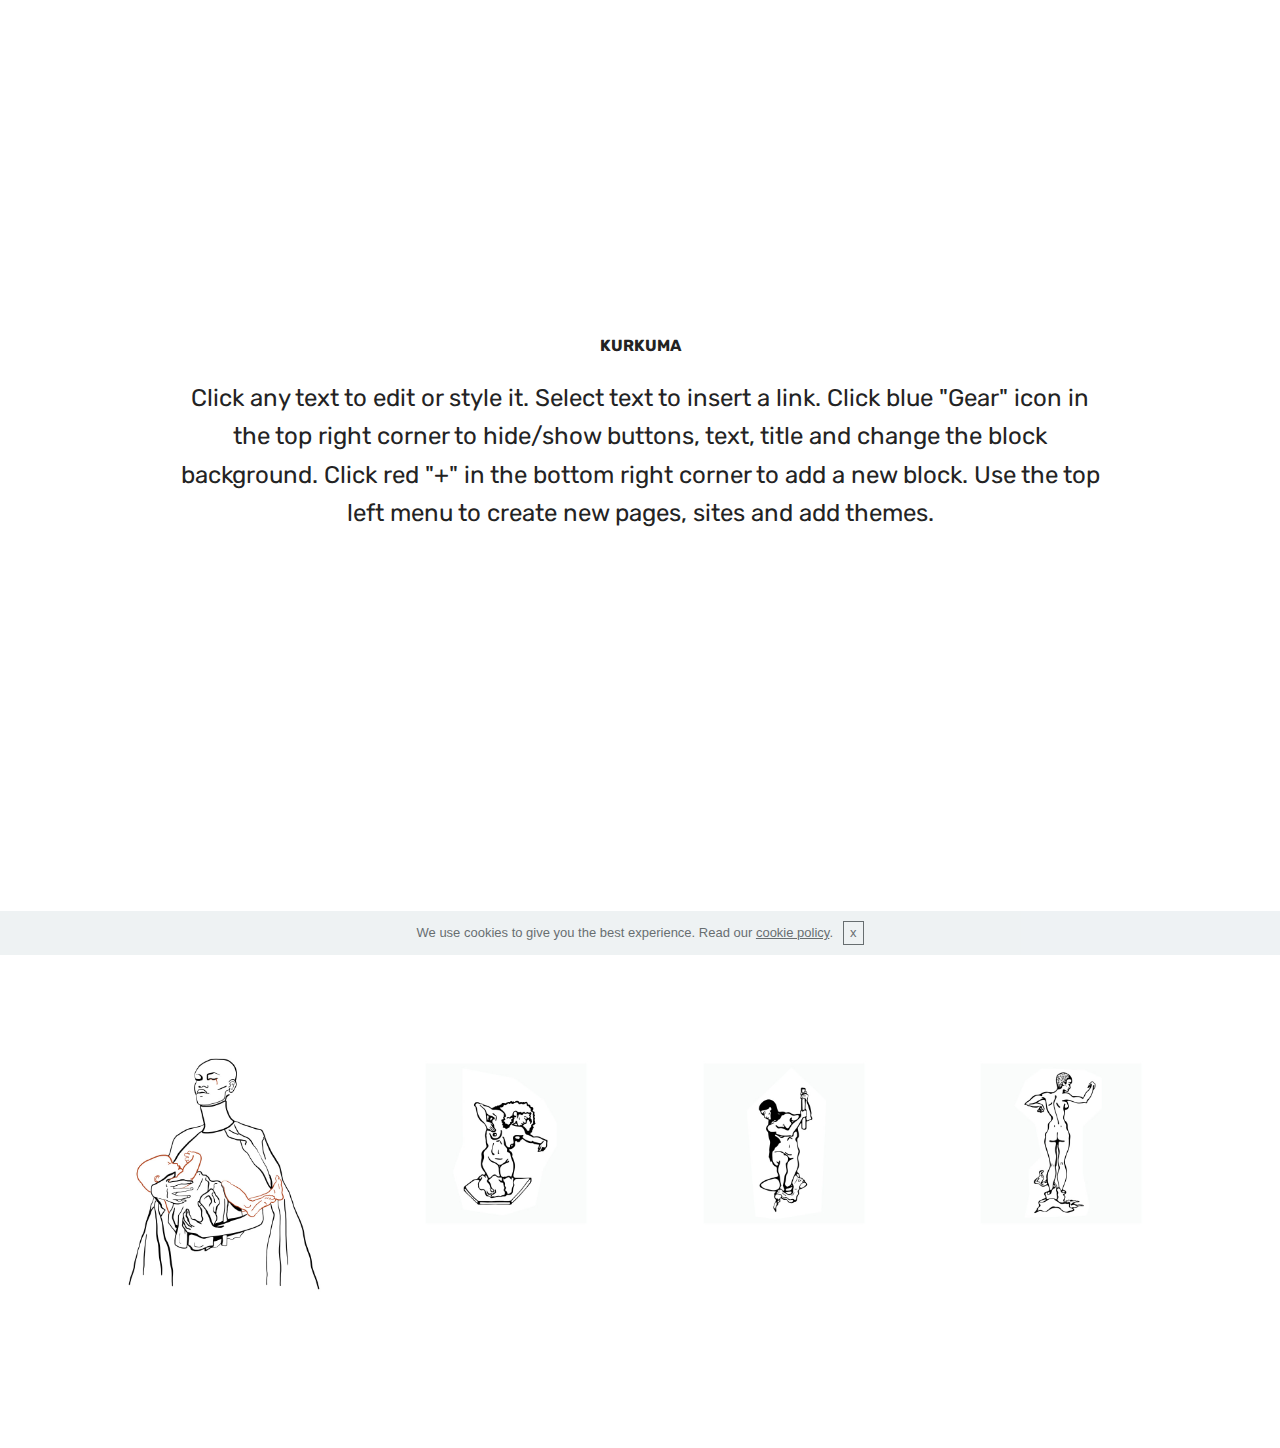
==== commit aa3912ef: "create github pages" ====
--- a/page1.html
+++ b/page1.html
@@ -44,7 +44,7 @@
     
 </section>
 
-<section class="engine"><a href="https://mobirise.info/x">free css templates</a></section><section class="mbr-gallery mbr-slider-carousel cid-rkqoDBQcqg" id="gallery1-17">
+<section class="engine"><a href="https://mobirise.info/y">free html site templates</a></section><section class="mbr-gallery mbr-slider-carousel cid-rkqoDBQcqg" id="gallery1-17">
 
     
 
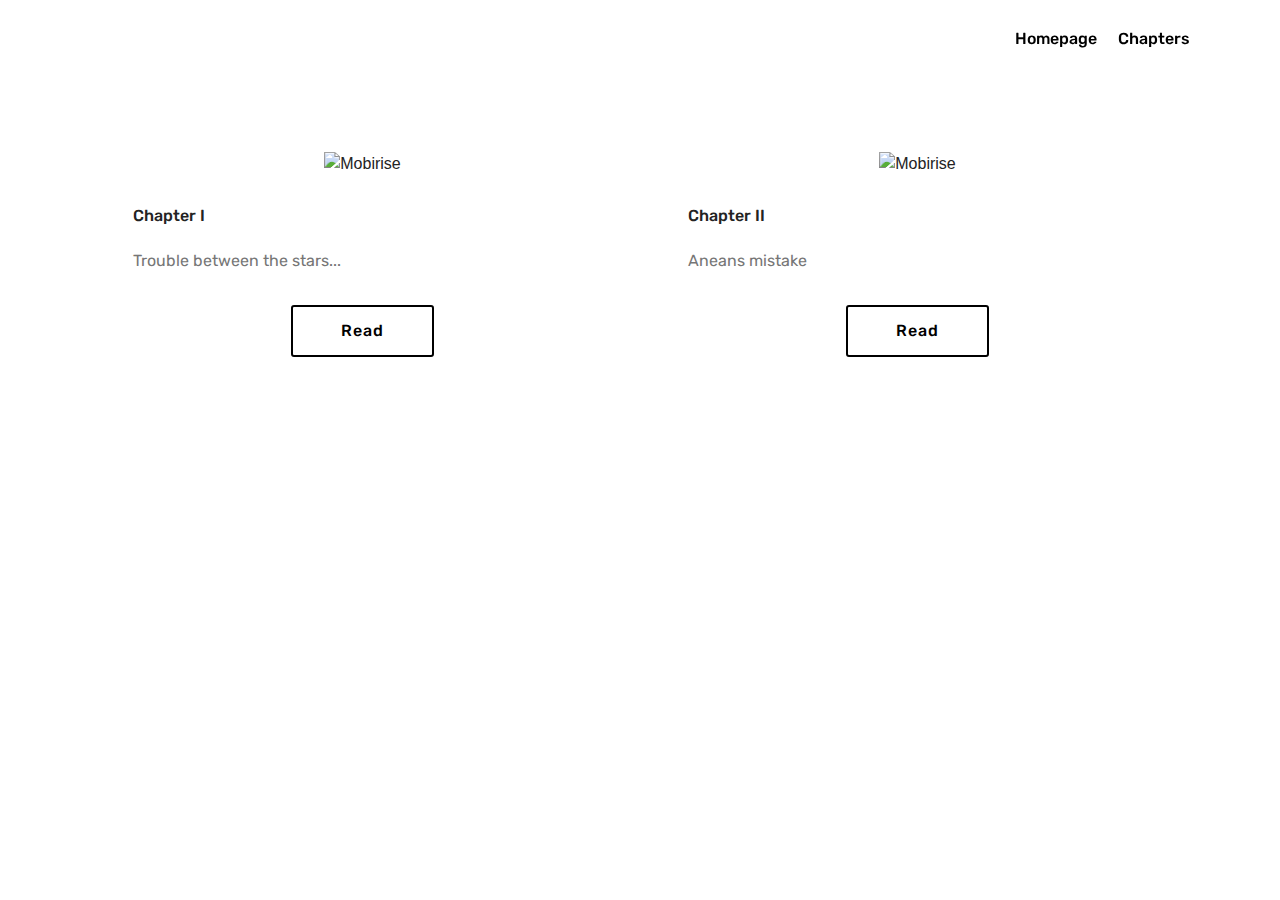
==== commit 8a864b38: "create github pages" ====
--- a/page1.html
+++ b/page1.html
@@ -6,52 +6,100 @@
   <meta http-equiv="X-UA-Compatible" content="IE=edge">
   <meta name="generator" content="Mobirise v4.9.5, mobirise.com">
   <meta name="viewport" content="width=device-width, initial-scale=1, minimum-scale=1">
-  <link rel="shortcut icon" href="assets/images/logo4.png" type="image/x-icon">
-  <meta name="description" content="Web Site Creator Description">
-  <title>ZODIAC</title>
+  <link rel="shortcut icon" href="assets/images/logo2.png" type="image/x-icon">
+  <meta name="description" content="Website Creator Description">
+  <title>Chapters</title>
   <link rel="stylesheet" href="assets/web/assets/mobirise-icons/mobirise-icons.css">
   <link rel="stylesheet" href="assets/tether/tether.min.css">
   <link rel="stylesheet" href="assets/bootstrap/css/bootstrap.min.css">
   <link rel="stylesheet" href="assets/bootstrap/css/bootstrap-grid.min.css">
   <link rel="stylesheet" href="assets/bootstrap/css/bootstrap-reboot.min.css">
+  <link rel="stylesheet" href="assets/dropdown/css/style.css">
   <link rel="stylesheet" href="assets/animatecss/animate.min.css">
   <link rel="stylesheet" href="assets/theme/css/style.css">
-  <link rel="stylesheet" href="assets/gallery/style.css">
   <link rel="stylesheet" href="assets/mobirise/css/mbr-additional.css" type="text/css">
   
   
   
 </head>
 <body>
-  <section class="cid-rjLqXYwzKL mbr-fullscreen" id="header2-1b">
+  <section class="menu cid-roYFi41eui" once="menu" id="menu2-19">
+
+    
+
+    <nav class="navbar navbar-expand beta-menu navbar-dropdown align-items-center navbar-fixed-top navbar-toggleable-sm bg-color transparent">
+        <button class="navbar-toggler navbar-toggler-right" type="button" data-toggle="collapse" data-target="#navbarSupportedContent" aria-controls="navbarSupportedContent" aria-expanded="false" aria-label="Toggle navigation">
+            <div class="hamburger">
+                <span></span>
+                <span></span>
+                <span></span>
+                <span></span>
+            </div>
+        </button>
+        <div class="menu-logo">
+            <div class="navbar-brand">
+                
+                
+            </div>
+        </div>
+        <div class="collapse navbar-collapse" id="navbarSupportedContent">
+            <ul class="navbar-nav nav-dropdown nav-right navbar-nav-top-padding" data-app-modern-menu="true"><li class="nav-item">
+                    <a class="nav-link link text-black display-4" href="https://mobirise.co">
+                        Homepage</a>
+                </li>
+                <li class="nav-item">
+                    <a class="nav-link link text-black display-4" href="page1.html" target="_blank">
+                        Chapters</a>
+                </li></ul>
+            
+        </div>
+    </nav>
+</section>
+
+<section class="engine"><a href="https://mobirise.info/k">develop your own website</a></section><section class="features3 cid-roYGks63rI" id="features3-1c">
 
     
 
     
+    <div class="container">
+        <div class="media-container-row">
+            <div class="card p-3 col-12 col-md-6">
+                <div class="card-wrapper">
+                    <div class="card-img">
+                        <img src="assets/images/kurkuma-hemel0.jpg" alt="Mobirise" title="">
+                    </div>
+                    <div class="card-box">
+                        <h4 class="card-title mbr-fonts-style display-7">
+                            Chapter I</h4>
+                        <p class="mbr-text mbr-fonts-style display-7">
+                            Trouble between the stars...</p>
+                    </div>
+                    <div class="mbr-section-btn text-center"><a href="page2.html" class="btn btn-black-outline display-4" target="_blank">
+                            Read</a></div>
+                </div>
+            </div>
 
-    <div class="container align-center">
-        <div class="row justify-content-md-center">
-            <div class="mbr-white col-md-10">
-                <h1 class="mbr-section-title mbr-bold pb-3 mbr-fonts-style display-4">KURKUMA</h1>
-                
-                <p class="mbr-text pb-3 mbr-fonts-style display-5">
-                    Click any text to edit or style it. Select text to insert a link. Click blue "Gear" icon in the top right corner to hide/show buttons, text, title and change the block background. Click red "+" in the bottom right corner to add a new block. Use the top left menu to create new pages, sites and add themes.
-                </p>
-                
+            <div class="card p-3 col-12 col-md-6">
+                <div class="card-wrapper">
+                    <div class="card-img">
+                        <img src="assets/images/kurkuma-hemel15.jpg" alt="Mobirise" title="">
+                    </div>
+                    <div class="card-box">
+                        <h4 class="card-title mbr-fonts-style display-7">
+                            Chapter II</h4>
+                        <p class="mbr-text mbr-fonts-style display-7">
+                            Aneans mistake</p>
+                    </div>
+                    <div class="mbr-section-btn text-center"><a href="page3.html" class="btn btn-black-outline display-4" target="_blank">
+                            Read</a></div>
+                </div>
             </div>
+
+            
+
+            
         </div>
     </div>
-    
-</section>
-
-<section class="engine"><a href="https://mobirise.info/y">free html site templates</a></section><section class="mbr-gallery mbr-slider-carousel cid-rkqoDBQcqg" id="gallery1-17">
-
-    
-
-    <div class="container">
-        <div><!-- Filter --><!-- Gallery --><div class="mbr-gallery-row"><div class="mbr-gallery-layout-default"><div><div><div class="mbr-gallery-item mbr-gallery-item--p1" data-video-url="false" data-tags="Awesome"><div href="#lb-gallery1-17" data-slide-to="0" data-toggle="modal"><img src="assets/images/eeee-800x800.jpg" alt="" title=""><span class="icon-focus"></span></div></div><div class="mbr-gallery-item mbr-gallery-item--p1" data-video-url="false" data-tags="Awesome"><div href="#lb-gallery1-17" data-slide-to="1" data-toggle="modal"><img src="assets/images/dochter-800x600.jpg" alt="" title=""><span class="icon-focus"></span></div></div><div class="mbr-gallery-item mbr-gallery-item--p1" data-video-url="false" data-tags="Responsive"><div href="#lb-gallery1-17" data-slide-to="2" data-toggle="modal"><img src="assets/images/hh-800x600.jpg" alt="" title=""><span class="icon-focus"></span></div></div><div class="mbr-gallery-item mbr-gallery-item--p1" data-video-url="false" data-tags="Animated"><div href="#lb-gallery1-17" data-slide-to="3" data-toggle="modal"><img src="assets/images/moeder-800x600.jpg" alt="" title=""><span class="icon-focus"></span></div></div></div></div><div class="clearfix"></div></div></div><!-- Lightbox --><div data-app-prevent-settings="" class="mbr-slider modal fade carousel slide" tabindex="-1" data-keyboard="true" data-interval="false" id="lb-gallery1-17"><div class="modal-dialog"><div class="modal-content"><div class="modal-body"><div class="carousel-inner"><div class="carousel-item active"><img src="assets/images/eeee.jpg" alt="" title=""></div><div class="carousel-item"><img src="assets/images/dochter.jpg" alt="" title=""></div><div class="carousel-item"><img src="assets/images/hh.jpg" alt="" title=""></div><div class="carousel-item"><img src="assets/images/moeder.jpg" alt="" title=""></div></div><a class="carousel-control carousel-control-prev" role="button" data-slide="prev" href="#lb-gallery1-17"><span class="mbri-left mbr-iconfont" aria-hidden="true"></span><span class="sr-only">Previous</span></a><a class="carousel-control carousel-control-next" role="button" data-slide="next" href="#lb-gallery1-17"><span class="mbri-right mbr-iconfont" aria-hidden="true"></span><span class="sr-only">Next</span></a><a class="close" href="#" role="button" data-dismiss="modal"><span class="sr-only">Close</span></a></div></div></div></div></div>
-    </div>
-
 </section>
 
 
@@ -60,17 +108,12 @@
   <script src="assets/tether/tether.min.js"></script>
   <script src="assets/bootstrap/js/bootstrap.min.js"></script>
   <script src="assets/smoothscroll/smooth-scroll.js"></script>
+  <script src="assets/dropdown/js/script.min.js"></script>
+  <script src="assets/touchswipe/jquery.touch-swipe.min.js"></script>
+  <script src="assets/viewportchecker/jquery.viewportchecker.js"></script>
   <script src="assets/cookies-alert-plugin/cookies-alert-core.js"></script>
   <script src="assets/cookies-alert-plugin/cookies-alert-script.js"></script>
-  <script src="assets/vimeoplayer/jquery.mb.vimeo_player.js"></script>
-  <script src="assets/masonry/masonry.pkgd.min.js"></script>
-  <script src="assets/imagesloaded/imagesloaded.pkgd.min.js"></script>
-  <script src="assets/bootstrapcarouselswipe/bootstrap-carousel-swipe.js"></script>
-  <script src="assets/viewportchecker/jquery.viewportchecker.js"></script>
   <script src="assets/theme/js/script.js"></script>
-  <script src="assets/gallery/player.min.js"></script>
-  <script src="assets/gallery/script.js"></script>
-  <script src="assets/slidervideo/script.js"></script>
   
   
  <div id="scrollToTop" class="scrollToTop mbr-arrow-up"><a style="text-align: center;"><i class="mbr-arrow-up-icon mbr-arrow-up-icon-cm cm-icon cm-icon-smallarrow-up"></i></a></div>
--- a/assets/dropdown/css/style.css
+++ b/assets/dropdown/css/style.css
@@ -0,0 +1,265 @@
+.navbar-dropdown {
+  left: 0;
+  padding: 0;
+  position: absolute;
+  right: 0;
+  top: 0;
+  transition: all 0.45s ease;
+  z-index: 1030;
+  background: #282828; }
+  .navbar-dropdown .navbar-logo {
+    margin-right: 0.8rem;
+    transition: margin 0.3s ease-in-out;
+    vertical-align: middle; }
+    .navbar-dropdown .navbar-logo img {
+      height: 3.125rem;
+      transition: all 0.3s ease-in-out; }
+    .navbar-dropdown .navbar-logo.mbr-iconfont {
+      font-size: 3.125rem;
+      line-height: 3.125rem; }
+  .navbar-dropdown .navbar-caption {
+    font-weight: 700;
+    white-space: normal;
+    vertical-align: -4px;
+    line-height: 3.125rem !important; }
+    .navbar-dropdown .navbar-caption, .navbar-dropdown .navbar-caption:hover {
+      color: inherit;
+      text-decoration: none; }
+  .navbar-dropdown .mbr-iconfont + .navbar-caption {
+    vertical-align: -1px; }
+  .navbar-dropdown.navbar-fixed-top {
+    position: fixed; }
+  .navbar-dropdown .navbar-brand span {
+    vertical-align: -4px; }
+  .navbar-dropdown.bg-color.transparent {
+    background: none; }
+  .navbar-dropdown.navbar-short .navbar-brand {
+    padding: 0.625rem 0; }
+    .navbar-dropdown.navbar-short .navbar-brand span {
+      vertical-align: -1px; }
+  .navbar-dropdown.navbar-short .navbar-caption {
+    line-height: 2.375rem !important;
+    vertical-align: -2px; }
+  .navbar-dropdown.navbar-short .navbar-logo {
+    margin-right: 0.5rem; }
+    .navbar-dropdown.navbar-short .navbar-logo img {
+      height: 2.375rem; }
+    .navbar-dropdown.navbar-short .navbar-logo.mbr-iconfont {
+      font-size: 2.375rem;
+      line-height: 2.375rem; }
+  .navbar-dropdown.navbar-short .mbr-table-cell {
+    height: 3.625rem; }
+  .navbar-dropdown .navbar-close {
+    left: 0.6875rem;
+    position: fixed;
+    top: 0.75rem;
+    z-index: 1000; }
+  .navbar-dropdown .hamburger-icon {
+    content: "";
+    display: inline-block;
+    vertical-align: middle;
+    width: 16px;
+    -webkit-box-shadow: 0 -6px 0 1px #282828,0 0 0 1px #282828,0 6px 0 1px #282828;
+    -moz-box-shadow: 0 -6px 0 1px #282828,0 0 0 1px #282828,0 6px 0 1px #282828;
+    box-shadow: 0 -6px 0 1px #282828,0 0 0 1px #282828,0 6px 0 1px #282828; }
+
+.dropdown-menu .dropdown-toggle[data-toggle="dropdown-submenu"]::after {
+  border-bottom: 0.35em solid transparent;
+  border-left: 0.35em solid;
+  border-right: 0;
+  border-top: 0.35em solid transparent;
+  margin-left: 0.3rem; }
+
+.dropdown-menu .dropdown-item:focus {
+  outline: 0; }
+
+.nav-dropdown {
+  font-size: 0.75rem;
+  font-weight: 500;
+  height: auto !important; }
+  .nav-dropdown .nav-btn {
+    padding-left: 1rem; }
+  .nav-dropdown .link {
+    margin: .667em 1.667em;
+    font-weight: 500;
+    padding: 0;
+    transition: color .2s ease-in-out; }
+    .nav-dropdown .link.dropdown-toggle {
+      margin-right: 2.583em; }
+      .nav-dropdown .link.dropdown-toggle::after {
+        margin-left: .25rem;
+        border-top: 0.35em solid;
+        border-right: 0.35em solid transparent;
+        border-left: 0.35em solid transparent;
+        border-bottom: 0; }
+      .nav-dropdown .link.dropdown-toggle[aria-expanded="true"] {
+        margin: 0;
+        padding: 0.667em 3.263em  0.667em 1.667em; }
+  .nav-dropdown .link::after,
+  .nav-dropdown .dropdown-item::after {
+    color: inherit; }
+  .nav-dropdown .btn {
+    font-size: 0.75rem;
+    font-weight: 700;
+    letter-spacing: 0;
+    margin-bottom: 0;
+    padding-left: 1.25rem;
+    padding-right: 1.25rem; }
+  .nav-dropdown .dropdown-menu {
+    border-radius: 0;
+    border: 0;
+    left: 0;
+    margin: 0;
+    padding-bottom: 1.25rem;
+    padding-top: 1.25rem;
+    position: relative; }
+  .nav-dropdown .dropdown-submenu {
+    margin-left: 0.125rem;
+    top: 0; }
+  .nav-dropdown .dropdown-item {
+    font-weight: 500;
+    line-height: 2;
+    padding: 0.3846em 4.615em 0.3846em 1.5385em;
+    position: relative;
+    transition: color .2s ease-in-out, background-color .2s ease-in-out; }
+    .nav-dropdown .dropdown-item::after {
+      margin-top: -0.3077em;
+      position: absolute;
+      right: 1.1538em;
+      top: 50%; }
+    .nav-dropdown .dropdown-item:focus, .nav-dropdown .dropdown-item:hover {
+      background: none; }
+
+@media (max-width: 767px) {
+  .nav-dropdown.navbar-toggleable-sm {
+    bottom: 0;
+    display: none;
+    left: 0;
+    overflow-x: hidden;
+    position: fixed;
+    top: 0;
+    transform: translateX(-100%);
+    -ms-transform: translateX(-100%);
+    -webkit-transform: translateX(-100%);
+    width: 18.75rem;
+    z-index: 999; } }
+.nav-dropdown.navbar-toggleable-xl {
+  bottom: 0;
+  display: none;
+  left: 0;
+  overflow-x: hidden;
+  position: fixed;
+  top: 0;
+  transform: translateX(-100%);
+  -ms-transform: translateX(-100%);
+  -webkit-transform: translateX(-100%);
+  width: 18.75rem;
+  z-index: 999; }
+
+.nav-dropdown-sm {
+  display: block !important;
+  overflow-x: hidden;
+  overflow: auto;
+  padding-top: 3.875rem; }
+  .nav-dropdown-sm::after {
+    content: "";
+    display: block;
+    height: 3rem;
+    width: 100%; }
+  .nav-dropdown-sm.collapse.in ~ .navbar-close {
+    display: block !important; }
+  .nav-dropdown-sm.collapsing, .nav-dropdown-sm.collapse.in {
+    transform: translateX(0);
+    -ms-transform: translateX(0);
+    -webkit-transform: translateX(0);
+    transition: all 0.25s ease-out;
+    -webkit-transition: all 0.25s ease-out;
+    background: #282828; }
+  .nav-dropdown-sm.collapsing[aria-expanded="false"] {
+    transform: translateX(-100%);
+    -ms-transform: translateX(-100%);
+    -webkit-transform: translateX(-100%); }
+  .nav-dropdown-sm .nav-item {
+    display: block;
+    margin-left: 0 !important;
+    padding-left: 0; }
+  .nav-dropdown-sm .link,
+  .nav-dropdown-sm .dropdown-item {
+    border-top: 1px dotted rgba(255, 255, 255, 0.1);
+    font-size: 0.8125rem;
+    line-height: 1.6;
+    margin: 0 !important;
+    padding: 0.875rem 2.4rem 0.875rem 1.5625rem !important;
+    position: relative;
+    white-space: normal; }
+    .nav-dropdown-sm .link:focus, .nav-dropdown-sm .link:hover,
+    .nav-dropdown-sm .dropdown-item:focus,
+    .nav-dropdown-sm .dropdown-item:hover {
+      background: rgba(0, 0, 0, 0.2) !important;
+      color: #c0a375; }
+  .nav-dropdown-sm .nav-btn {
+    position: relative;
+    padding: 1.5625rem 1.5625rem 0 1.5625rem; }
+    .nav-dropdown-sm .nav-btn::before {
+      border-top: 1px dotted rgba(255, 255, 255, 0.1);
+      content: "";
+      left: 0;
+      position: absolute;
+      top: 0;
+      width: 100%; }
+    .nav-dropdown-sm .nav-btn + .nav-btn {
+      padding-top: 0.625rem; }
+      .nav-dropdown-sm .nav-btn + .nav-btn::before {
+        display: none; }
+  .nav-dropdown-sm .btn {
+    padding: 0.625rem 0; }
+  .nav-dropdown-sm .dropdown-toggle[data-toggle="dropdown-submenu"]::after {
+    margin-left: .25rem;
+    border-top: 0.35em solid;
+    border-right: 0.35em solid transparent;
+    border-left: 0.35em solid transparent;
+    border-bottom: 0; }
+  .nav-dropdown-sm .dropdown-toggle[data-toggle="dropdown-submenu"][aria-expanded="true"]::after {
+    border-top: 0;
+    border-right: 0.35em solid transparent;
+    border-left: 0.35em solid transparent;
+    border-bottom: 0.35em solid; }
+  .nav-dropdown-sm .dropdown-menu {
+    margin: 0;
+    padding: 0;
+    position: relative;
+    top: 0;
+    left: 0;
+    width: 100%;
+    border: 0;
+    float: none;
+    border-radius: 0;
+    background: none; }
+  .nav-dropdown-sm .dropdown-submenu {
+    left: 100%;
+    margin-left: 0.125rem;
+    margin-top: -1.25rem;
+    top: 0; }
+
+.navbar-toggleable-sm .nav-dropdown .dropdown-menu {
+  position: absolute; }
+
+.navbar-toggleable-sm .nav-dropdown .dropdown-submenu {
+  left: 100%;
+  margin-left: 0.125rem;
+  margin-top: -1.25rem;
+  top: 0; }
+
+.navbar-toggleable-sm.opened .nav-dropdown .dropdown-menu {
+  position: relative; }
+
+.navbar-toggleable-sm.opened .nav-dropdown .dropdown-submenu {
+  left: 0;
+  margin-left: 00rem;
+  margin-top: 0rem;
+  top: 0; }
+
+.is-builder .nav-dropdown.collapsing {
+  transition: none !important; }
+
+/*# sourceMappingURL=style.css.map */
--- a/assets/mobirise/css/mbr-additional.css
+++ b/assets/mobirise/css/mbr-additional.css
@@ -1294,6 +1294,406 @@
     flex: auto!important;
   }
 }
+.cid-roYFi41eui .navbar {
+  background: #ffffff;
+  transition: none;
+  min-height: 77px;
+  padding: .5rem 0;
+}
+.cid-roYFi41eui .navbar-dropdown.bg-color.transparent.opened {
+  background: #ffffff;
+}
+.cid-roYFi41eui a {
+  font-style: normal;
+}
+.cid-roYFi41eui .nav-item span {
+  padding-right: 0.4em;
+  line-height: 0.5em;
+  vertical-align: text-bottom;
+  position: relative;
+  text-decoration: none;
+}
+.cid-roYFi41eui .nav-item a {
+  display: -webkit-flex;
+  align-items: center;
+  justify-content: center;
+  padding: 0.7rem 0 !important;
+  margin: 0rem .65rem !important;
+  -webkit-align-items: center;
+  -webkit-justify-content: center;
+}
+.cid-roYFi41eui .nav-item:focus,
+.cid-roYFi41eui .nav-link:focus {
+  outline: none;
+}
+.cid-roYFi41eui .btn {
+  padding: 0.4rem 1.5rem;
+  display: -webkit-inline-flex;
+  align-items: center;
+  -webkit-align-items: center;
+}
+.cid-roYFi41eui .btn .mbr-iconfont {
+  font-size: 1.6rem;
+}
+.cid-roYFi41eui .menu-logo {
+  margin-right: auto;
+}
+.cid-roYFi41eui .menu-logo .navbar-brand {
+  display: flex;
+  margin-left: 5rem;
+  padding: 0;
+  transition: padding .2s;
+  min-height: 3.8rem;
+  -webkit-align-items: center;
+  align-items: center;
+}
+.cid-roYFi41eui .menu-logo .navbar-brand .navbar-caption-wrap {
+  display: flex;
+  -webkit-align-items: center;
+  align-items: center;
+  word-break: break-word;
+  min-width: 7rem;
+  margin: .3rem 0;
+}
+.cid-roYFi41eui .menu-logo .navbar-brand .navbar-caption-wrap .navbar-caption {
+  line-height: 1.2rem !important;
+  padding-right: 2rem;
+}
+.cid-roYFi41eui .menu-logo .navbar-brand .navbar-logo {
+  font-size: 4rem;
+  transition: font-size 0.25s;
+}
+.cid-roYFi41eui .menu-logo .navbar-brand .navbar-logo img {
+  display: flex;
+}
+.cid-roYFi41eui .menu-logo .navbar-brand .navbar-logo .mbr-iconfont {
+  transition: font-size 0.25s;
+}
+.cid-roYFi41eui .menu-logo .navbar-brand .navbar-logo a {
+  display: inline-flex;
+}
+.cid-roYFi41eui .navbar-toggleable-sm .navbar-collapse {
+  justify-content: flex-end;
+  -webkit-justify-content: flex-end;
+  padding-right: 5rem;
+  width: auto;
+}
+.cid-roYFi41eui .navbar-toggleable-sm .navbar-collapse .navbar-nav {
+  flex-wrap: wrap;
+  -webkit-flex-wrap: wrap;
+  padding-left: 0;
+}
+.cid-roYFi41eui .navbar-toggleable-sm .navbar-collapse .navbar-nav .nav-item {
+  -webkit-align-self: center;
+  align-self: center;
+}
+.cid-roYFi41eui .navbar-toggleable-sm .navbar-collapse .navbar-buttons {
+  padding-left: 0;
+  padding-bottom: 0;
+}
+.cid-roYFi41eui .dropdown .dropdown-menu {
+  background: #ffffff;
+  display: none;
+  position: absolute;
+  min-width: 5rem;
+  padding-top: 1.4rem;
+  padding-bottom: 1.4rem;
+  text-align: left;
+}
+.cid-roYFi41eui .dropdown .dropdown-menu .dropdown-item {
+  width: auto;
+  padding: 0.235em 1.5385em 0.235em 1.5385em !important;
+}
+.cid-roYFi41eui .dropdown .dropdown-menu .dropdown-item::after {
+  right: 0.5rem;
+}
+.cid-roYFi41eui .dropdown .dropdown-menu .dropdown-submenu {
+  margin: 0;
+}
+.cid-roYFi41eui .dropdown.open > .dropdown-menu {
+  display: block;
+}
+.cid-roYFi41eui .navbar-toggleable-sm.opened:after {
+  position: absolute;
+  width: 100vw;
+  height: 100vh;
+  content: '';
+  background-color: rgba(0, 0, 0, 0.1);
+  left: 0;
+  bottom: 0;
+  transform: translateY(100%);
+  -webkit-transform: translateY(100%);
+  z-index: 1000;
+}
+.cid-roYFi41eui .navbar.navbar-short {
+  min-height: 60px;
+  transition: all .2s;
+}
+.cid-roYFi41eui .navbar.navbar-short .navbar-toggler-right {
+  top: 20px;
+}
+.cid-roYFi41eui .navbar.navbar-short .navbar-logo a {
+  font-size: 2.5rem !important;
+  line-height: 2.5rem;
+  transition: font-size 0.25s;
+}
+.cid-roYFi41eui .navbar.navbar-short .navbar-logo a .mbr-iconfont {
+  font-size: 2.5rem !important;
+}
+.cid-roYFi41eui .navbar.navbar-short .navbar-logo a img {
+  height: 3rem !important;
+}
+.cid-roYFi41eui .navbar.navbar-short .navbar-brand {
+  min-height: 3rem;
+}
+.cid-roYFi41eui button.navbar-toggler {
+  width: 31px;
+  height: 18px;
+  cursor: pointer;
+  transition: all .2s;
+  top: 1.5rem;
+  right: 1rem;
+}
+.cid-roYFi41eui button.navbar-toggler:focus {
+  outline: none;
+}
+.cid-roYFi41eui button.navbar-toggler .hamburger span {
+  position: absolute;
+  right: 0;
+  width: 30px;
+  height: 2px;
+  border-right: 5px;
+  background-color: #333333;
+}
+.cid-roYFi41eui button.navbar-toggler .hamburger span:nth-child(1) {
+  top: 0;
+  transition: all .2s;
+}
+.cid-roYFi41eui button.navbar-toggler .hamburger span:nth-child(2) {
+  top: 8px;
+  transition: all .15s;
+}
+.cid-roYFi41eui button.navbar-toggler .hamburger span:nth-child(3) {
+  top: 8px;
+  transition: all .15s;
+}
+.cid-roYFi41eui button.navbar-toggler .hamburger span:nth-child(4) {
+  top: 16px;
+  transition: all .2s;
+}
+.cid-roYFi41eui nav.opened .hamburger span:nth-child(1) {
+  top: 8px;
+  width: 0;
+  opacity: 0;
+  right: 50%;
+  transition: all .2s;
+}
+.cid-roYFi41eui nav.opened .hamburger span:nth-child(2) {
+  -webkit-transform: rotate(45deg);
+  transform: rotate(45deg);
+  transition: all .25s;
+}
+.cid-roYFi41eui nav.opened .hamburger span:nth-child(3) {
+  -webkit-transform: rotate(-45deg);
+  transform: rotate(-45deg);
+  transition: all .25s;
+}
+.cid-roYFi41eui nav.opened .hamburger span:nth-child(4) {
+  top: 8px;
+  width: 0;
+  opacity: 0;
+  right: 50%;
+  transition: all .2s;
+}
+.cid-roYFi41eui .collapsed.navbar-expand {
+  flex-direction: column;
+  -webkit-flex-direction: column;
+}
+.cid-roYFi41eui .collapsed .btn {
+  display: -webkit-flex;
+}
+.cid-roYFi41eui .collapsed .navbar-collapse {
+  display: none !important;
+  padding-right: 0 !important;
+}
+.cid-roYFi41eui .collapsed .navbar-collapse.collapsing,
+.cid-roYFi41eui .collapsed .navbar-collapse.show {
+  display: block !important;
+}
+.cid-roYFi41eui .collapsed .navbar-collapse.collapsing .navbar-nav,
+.cid-roYFi41eui .collapsed .navbar-collapse.show .navbar-nav {
+  display: block;
+  text-align: center;
+}
+.cid-roYFi41eui .collapsed .navbar-collapse.collapsing .navbar-nav .nav-item,
+.cid-roYFi41eui .collapsed .navbar-collapse.show .navbar-nav .nav-item {
+  clear: both;
+}
+.cid-roYFi41eui .collapsed .navbar-collapse.collapsing .navbar-nav .nav-item:last-child,
+.cid-roYFi41eui .collapsed .navbar-collapse.show .navbar-nav .nav-item:last-child {
+  margin-bottom: 1rem;
+}
+.cid-roYFi41eui .collapsed .navbar-collapse.collapsing .navbar-buttons,
+.cid-roYFi41eui .collapsed .navbar-collapse.show .navbar-buttons {
+  text-align: center;
+}
+.cid-roYFi41eui .collapsed .navbar-collapse.collapsing .navbar-buttons:last-child,
+.cid-roYFi41eui .collapsed .navbar-collapse.show .navbar-buttons:last-child {
+  margin-bottom: 1rem;
+}
+.cid-roYFi41eui .collapsed button.navbar-toggler {
+  display: block;
+}
+.cid-roYFi41eui .collapsed .navbar-brand {
+  margin-left: 1rem !important;
+}
+.cid-roYFi41eui .collapsed .navbar-toggleable-sm {
+  flex-direction: column;
+  -webkit-flex-direction: column;
+}
+.cid-roYFi41eui .collapsed .dropdown .dropdown-menu {
+  width: 100%;
+  text-align: center;
+  position: relative;
+  opacity: 0;
+  display: block;
+  height: 0;
+  visibility: hidden;
+  padding: 0;
+  transition-duration: .5s;
+  transition-property: opacity,padding,height;
+}
+.cid-roYFi41eui .collapsed .dropdown.open > .dropdown-menu {
+  position: relative;
+  opacity: 1;
+  height: auto;
+  padding: 1.4rem 0;
+  visibility: visible;
+}
+.cid-roYFi41eui .collapsed .dropdown .dropdown-submenu {
+  left: 0;
+  text-align: center;
+  width: 100%;
+}
+.cid-roYFi41eui .collapsed .dropdown .dropdown-toggle[data-toggle="dropdown-submenu"]::after {
+  margin-top: 0;
+  position: inherit;
+  right: 0;
+  top: 50%;
+  display: inline-block;
+  width: 0;
+  height: 0;
+  margin-left: .3em;
+  vertical-align: middle;
+  content: "";
+  border-top: .30em solid;
+  border-right: .30em solid transparent;
+  border-left: .30em solid transparent;
+}
+@media (max-width: 991px) {
+  .cid-roYFi41eui.navbar-expand {
+    flex-direction: column;
+    -webkit-flex-direction: column;
+  }
+  .cid-roYFi41eui img {
+    height: 3.8rem !important;
+  }
+  .cid-roYFi41eui .btn {
+    display: -webkit-flex;
+  }
+  .cid-roYFi41eui button.navbar-toggler {
+    display: block;
+  }
+  .cid-roYFi41eui .navbar-brand {
+    margin-left: 1rem !important;
+  }
+  .cid-roYFi41eui .navbar-toggleable-sm {
+    flex-direction: column;
+    -webkit-flex-direction: column;
+  }
+  .cid-roYFi41eui .navbar-collapse {
+    display: none !important;
+    padding-right: 0 !important;
+  }
+  .cid-roYFi41eui .navbar-collapse.collapsing,
+  .cid-roYFi41eui .navbar-collapse.show {
+    display: block !important;
+  }
+  .cid-roYFi41eui .navbar-collapse.collapsing .navbar-nav,
+  .cid-roYFi41eui .navbar-collapse.show .navbar-nav {
+    display: block;
+    text-align: center;
+  }
+  .cid-roYFi41eui .navbar-collapse.collapsing .navbar-nav .nav-item,
+  .cid-roYFi41eui .navbar-collapse.show .navbar-nav .nav-item {
+    clear: both;
+  }
+  .cid-roYFi41eui .navbar-collapse.collapsing .navbar-nav .nav-item:last-child,
+  .cid-roYFi41eui .navbar-collapse.show .navbar-nav .nav-item:last-child {
+    margin-bottom: 1rem;
+  }
+  .cid-roYFi41eui .navbar-collapse.collapsing .navbar-buttons,
+  .cid-roYFi41eui .navbar-collapse.show .navbar-buttons {
+    text-align: center;
+  }
+  .cid-roYFi41eui .navbar-collapse.collapsing .navbar-buttons:last-child,
+  .cid-roYFi41eui .navbar-collapse.show .navbar-buttons:last-child {
+    margin-bottom: 1rem;
+  }
+  .cid-roYFi41eui .dropdown .dropdown-menu {
+    width: 100%;
+    text-align: center;
+    position: relative;
+    opacity: 0;
+    display: block;
+    height: 0;
+    visibility: hidden;
+    padding: 0;
+    transition-duration: .5s;
+    transition-property: opacity,padding,height;
+  }
+  .cid-roYFi41eui .dropdown.open > .dropdown-menu {
+    position: relative;
+    opacity: 1;
+    height: auto;
+    padding: 1.4rem 0;
+    visibility: visible;
+  }
+  .cid-roYFi41eui .dropdown .dropdown-submenu {
+    left: 0;
+    text-align: center;
+    width: 100%;
+  }
+  .cid-roYFi41eui .dropdown .dropdown-toggle[data-toggle="dropdown-submenu"]::after {
+    margin-top: 0;
+    position: inherit;
+    right: 0;
+    top: 50%;
+    display: inline-block;
+    width: 0;
+    height: 0;
+    margin-left: .3em;
+    vertical-align: middle;
+    content: "";
+    border-top: .30em solid;
+    border-right: .30em solid transparent;
+    border-left: .30em solid transparent;
+  }
+}
+@media (min-width: 767px) {
+  .cid-roYFi41eui .menu-logo {
+    flex-shrink: 0;
+    -webkit-flex-shrink: 0;
+  }
+}
+.cid-roYFi41eui .navbar-collapse {
+  flex-basis: auto;
+  -webkit-flex-basis: auto;
+}
+.cid-roYFi41eui .nav-link:hover,
+.cid-roYFi41eui .dropdown-item:hover {
+  color: #767676 !important;
+}
 .cid-rjLoshPeXL {
   background-color: #ffffff;
 }
@@ -1437,73 +1837,1603 @@
 .cid-roYwshjTr5 .mbr-text {
   color: #767676;
 }
-.cid-rjLqXYwzKL {
-  background-color: #ffffff;
-}
-.cid-rjLqXYwzKL H1 {
-  color: #232323;
-}
-.cid-rjLqXYwzKL .mbr-text,
-.cid-rjLqXYwzKL .mbr-section-btn {
-  color: #232323;
-}
-.cid-rkqoDBQcqg {
+.cid-roYFi41eui .navbar {
+  background: #ffffff;
+  transition: none;
+  min-height: 77px;
+  padding: .5rem 0;
+}
+.cid-roYFi41eui .navbar-dropdown.bg-color.transparent.opened {
+  background: #ffffff;
+}
+.cid-roYFi41eui a {
+  font-style: normal;
+}
+.cid-roYFi41eui .nav-item span {
+  padding-right: 0.4em;
+  line-height: 0.5em;
+  vertical-align: text-bottom;
+  position: relative;
+  text-decoration: none;
+}
+.cid-roYFi41eui .nav-item a {
+  display: -webkit-flex;
+  align-items: center;
+  justify-content: center;
+  padding: 0.7rem 0 !important;
+  margin: 0rem .65rem !important;
+  -webkit-align-items: center;
+  -webkit-justify-content: center;
+}
+.cid-roYFi41eui .nav-item:focus,
+.cid-roYFi41eui .nav-link:focus {
+  outline: none;
+}
+.cid-roYFi41eui .btn {
+  padding: 0.4rem 1.5rem;
+  display: -webkit-inline-flex;
+  align-items: center;
+  -webkit-align-items: center;
+}
+.cid-roYFi41eui .btn .mbr-iconfont {
+  font-size: 1.6rem;
+}
+.cid-roYFi41eui .menu-logo {
+  margin-right: auto;
+}
+.cid-roYFi41eui .menu-logo .navbar-brand {
+  display: flex;
+  margin-left: 5rem;
+  padding: 0;
+  transition: padding .2s;
+  min-height: 3.8rem;
+  -webkit-align-items: center;
+  align-items: center;
+}
+.cid-roYFi41eui .menu-logo .navbar-brand .navbar-caption-wrap {
+  display: flex;
+  -webkit-align-items: center;
+  align-items: center;
+  word-break: break-word;
+  min-width: 7rem;
+  margin: .3rem 0;
+}
+.cid-roYFi41eui .menu-logo .navbar-brand .navbar-caption-wrap .navbar-caption {
+  line-height: 1.2rem !important;
+  padding-right: 2rem;
+}
+.cid-roYFi41eui .menu-logo .navbar-brand .navbar-logo {
+  font-size: 4rem;
+  transition: font-size 0.25s;
+}
+.cid-roYFi41eui .menu-logo .navbar-brand .navbar-logo img {
+  display: flex;
+}
+.cid-roYFi41eui .menu-logo .navbar-brand .navbar-logo .mbr-iconfont {
+  transition: font-size 0.25s;
+}
+.cid-roYFi41eui .menu-logo .navbar-brand .navbar-logo a {
+  display: inline-flex;
+}
+.cid-roYFi41eui .navbar-toggleable-sm .navbar-collapse {
+  justify-content: flex-end;
+  -webkit-justify-content: flex-end;
+  padding-right: 5rem;
+  width: auto;
+}
+.cid-roYFi41eui .navbar-toggleable-sm .navbar-collapse .navbar-nav {
+  flex-wrap: wrap;
+  -webkit-flex-wrap: wrap;
+  padding-left: 0;
+}
+.cid-roYFi41eui .navbar-toggleable-sm .navbar-collapse .navbar-nav .nav-item {
+  -webkit-align-self: center;
+  align-self: center;
+}
+.cid-roYFi41eui .navbar-toggleable-sm .navbar-collapse .navbar-buttons {
+  padding-left: 0;
+  padding-bottom: 0;
+}
+.cid-roYFi41eui .dropdown .dropdown-menu {
+  background: #ffffff;
+  display: none;
+  position: absolute;
+  min-width: 5rem;
+  padding-top: 1.4rem;
+  padding-bottom: 1.4rem;
+  text-align: left;
+}
+.cid-roYFi41eui .dropdown .dropdown-menu .dropdown-item {
+  width: auto;
+  padding: 0.235em 1.5385em 0.235em 1.5385em !important;
+}
+.cid-roYFi41eui .dropdown .dropdown-menu .dropdown-item::after {
+  right: 0.5rem;
+}
+.cid-roYFi41eui .dropdown .dropdown-menu .dropdown-submenu {
+  margin: 0;
+}
+.cid-roYFi41eui .dropdown.open > .dropdown-menu {
+  display: block;
+}
+.cid-roYFi41eui .navbar-toggleable-sm.opened:after {
+  position: absolute;
+  width: 100vw;
+  height: 100vh;
+  content: '';
+  background-color: rgba(0, 0, 0, 0.1);
+  left: 0;
+  bottom: 0;
+  transform: translateY(100%);
+  -webkit-transform: translateY(100%);
+  z-index: 1000;
+}
+.cid-roYFi41eui .navbar.navbar-short {
+  min-height: 60px;
+  transition: all .2s;
+}
+.cid-roYFi41eui .navbar.navbar-short .navbar-toggler-right {
+  top: 20px;
+}
+.cid-roYFi41eui .navbar.navbar-short .navbar-logo a {
+  font-size: 2.5rem !important;
+  line-height: 2.5rem;
+  transition: font-size 0.25s;
+}
+.cid-roYFi41eui .navbar.navbar-short .navbar-logo a .mbr-iconfont {
+  font-size: 2.5rem !important;
+}
+.cid-roYFi41eui .navbar.navbar-short .navbar-logo a img {
+  height: 3rem !important;
+}
+.cid-roYFi41eui .navbar.navbar-short .navbar-brand {
+  min-height: 3rem;
+}
+.cid-roYFi41eui button.navbar-toggler {
+  width: 31px;
+  height: 18px;
+  cursor: pointer;
+  transition: all .2s;
+  top: 1.5rem;
+  right: 1rem;
+}
+.cid-roYFi41eui button.navbar-toggler:focus {
+  outline: none;
+}
+.cid-roYFi41eui button.navbar-toggler .hamburger span {
+  position: absolute;
+  right: 0;
+  width: 30px;
+  height: 2px;
+  border-right: 5px;
+  background-color: #333333;
+}
+.cid-roYFi41eui button.navbar-toggler .hamburger span:nth-child(1) {
+  top: 0;
+  transition: all .2s;
+}
+.cid-roYFi41eui button.navbar-toggler .hamburger span:nth-child(2) {
+  top: 8px;
+  transition: all .15s;
+}
+.cid-roYFi41eui button.navbar-toggler .hamburger span:nth-child(3) {
+  top: 8px;
+  transition: all .15s;
+}
+.cid-roYFi41eui button.navbar-toggler .hamburger span:nth-child(4) {
+  top: 16px;
+  transition: all .2s;
+}
+.cid-roYFi41eui nav.opened .hamburger span:nth-child(1) {
+  top: 8px;
+  width: 0;
+  opacity: 0;
+  right: 50%;
+  transition: all .2s;
+}
+.cid-roYFi41eui nav.opened .hamburger span:nth-child(2) {
+  -webkit-transform: rotate(45deg);
+  transform: rotate(45deg);
+  transition: all .25s;
+}
+.cid-roYFi41eui nav.opened .hamburger span:nth-child(3) {
+  -webkit-transform: rotate(-45deg);
+  transform: rotate(-45deg);
+  transition: all .25s;
+}
+.cid-roYFi41eui nav.opened .hamburger span:nth-child(4) {
+  top: 8px;
+  width: 0;
+  opacity: 0;
+  right: 50%;
+  transition: all .2s;
+}
+.cid-roYFi41eui .collapsed.navbar-expand {
+  flex-direction: column;
+  -webkit-flex-direction: column;
+}
+.cid-roYFi41eui .collapsed .btn {
+  display: -webkit-flex;
+}
+.cid-roYFi41eui .collapsed .navbar-collapse {
+  display: none !important;
+  padding-right: 0 !important;
+}
+.cid-roYFi41eui .collapsed .navbar-collapse.collapsing,
+.cid-roYFi41eui .collapsed .navbar-collapse.show {
+  display: block !important;
+}
+.cid-roYFi41eui .collapsed .navbar-collapse.collapsing .navbar-nav,
+.cid-roYFi41eui .collapsed .navbar-collapse.show .navbar-nav {
+  display: block;
+  text-align: center;
+}
+.cid-roYFi41eui .collapsed .navbar-collapse.collapsing .navbar-nav .nav-item,
+.cid-roYFi41eui .collapsed .navbar-collapse.show .navbar-nav .nav-item {
+  clear: both;
+}
+.cid-roYFi41eui .collapsed .navbar-collapse.collapsing .navbar-nav .nav-item:last-child,
+.cid-roYFi41eui .collapsed .navbar-collapse.show .navbar-nav .nav-item:last-child {
+  margin-bottom: 1rem;
+}
+.cid-roYFi41eui .collapsed .navbar-collapse.collapsing .navbar-buttons,
+.cid-roYFi41eui .collapsed .navbar-collapse.show .navbar-buttons {
+  text-align: center;
+}
+.cid-roYFi41eui .collapsed .navbar-collapse.collapsing .navbar-buttons:last-child,
+.cid-roYFi41eui .collapsed .navbar-collapse.show .navbar-buttons:last-child {
+  margin-bottom: 1rem;
+}
+.cid-roYFi41eui .collapsed button.navbar-toggler {
+  display: block;
+}
+.cid-roYFi41eui .collapsed .navbar-brand {
+  margin-left: 1rem !important;
+}
+.cid-roYFi41eui .collapsed .navbar-toggleable-sm {
+  flex-direction: column;
+  -webkit-flex-direction: column;
+}
+.cid-roYFi41eui .collapsed .dropdown .dropdown-menu {
+  width: 100%;
+  text-align: center;
+  position: relative;
+  opacity: 0;
+  display: block;
+  height: 0;
+  visibility: hidden;
+  padding: 0;
+  transition-duration: .5s;
+  transition-property: opacity,padding,height;
+}
+.cid-roYFi41eui .collapsed .dropdown.open > .dropdown-menu {
+  position: relative;
+  opacity: 1;
+  height: auto;
+  padding: 1.4rem 0;
+  visibility: visible;
+}
+.cid-roYFi41eui .collapsed .dropdown .dropdown-submenu {
+  left: 0;
+  text-align: center;
+  width: 100%;
+}
+.cid-roYFi41eui .collapsed .dropdown .dropdown-toggle[data-toggle="dropdown-submenu"]::after {
+  margin-top: 0;
+  position: inherit;
+  right: 0;
+  top: 50%;
+  display: inline-block;
+  width: 0;
+  height: 0;
+  margin-left: .3em;
+  vertical-align: middle;
+  content: "";
+  border-top: .30em solid;
+  border-right: .30em solid transparent;
+  border-left: .30em solid transparent;
+}
+@media (max-width: 991px) {
+  .cid-roYFi41eui.navbar-expand {
+    flex-direction: column;
+    -webkit-flex-direction: column;
+  }
+  .cid-roYFi41eui img {
+    height: 3.8rem !important;
+  }
+  .cid-roYFi41eui .btn {
+    display: -webkit-flex;
+  }
+  .cid-roYFi41eui button.navbar-toggler {
+    display: block;
+  }
+  .cid-roYFi41eui .navbar-brand {
+    margin-left: 1rem !important;
+  }
+  .cid-roYFi41eui .navbar-toggleable-sm {
+    flex-direction: column;
+    -webkit-flex-direction: column;
+  }
+  .cid-roYFi41eui .navbar-collapse {
+    display: none !important;
+    padding-right: 0 !important;
+  }
+  .cid-roYFi41eui .navbar-collapse.collapsing,
+  .cid-roYFi41eui .navbar-collapse.show {
+    display: block !important;
+  }
+  .cid-roYFi41eui .navbar-collapse.collapsing .navbar-nav,
+  .cid-roYFi41eui .navbar-collapse.show .navbar-nav {
+    display: block;
+    text-align: center;
+  }
+  .cid-roYFi41eui .navbar-collapse.collapsing .navbar-nav .nav-item,
+  .cid-roYFi41eui .navbar-collapse.show .navbar-nav .nav-item {
+    clear: both;
+  }
+  .cid-roYFi41eui .navbar-collapse.collapsing .navbar-nav .nav-item:last-child,
+  .cid-roYFi41eui .navbar-collapse.show .navbar-nav .nav-item:last-child {
+    margin-bottom: 1rem;
+  }
+  .cid-roYFi41eui .navbar-collapse.collapsing .navbar-buttons,
+  .cid-roYFi41eui .navbar-collapse.show .navbar-buttons {
+    text-align: center;
+  }
+  .cid-roYFi41eui .navbar-collapse.collapsing .navbar-buttons:last-child,
+  .cid-roYFi41eui .navbar-collapse.show .navbar-buttons:last-child {
+    margin-bottom: 1rem;
+  }
+  .cid-roYFi41eui .dropdown .dropdown-menu {
+    width: 100%;
+    text-align: center;
+    position: relative;
+    opacity: 0;
+    display: block;
+    height: 0;
+    visibility: hidden;
+    padding: 0;
+    transition-duration: .5s;
+    transition-property: opacity,padding,height;
+  }
+  .cid-roYFi41eui .dropdown.open > .dropdown-menu {
+    position: relative;
+    opacity: 1;
+    height: auto;
+    padding: 1.4rem 0;
+    visibility: visible;
+  }
+  .cid-roYFi41eui .dropdown .dropdown-submenu {
+    left: 0;
+    text-align: center;
+    width: 100%;
+  }
+  .cid-roYFi41eui .dropdown .dropdown-toggle[data-toggle="dropdown-submenu"]::after {
+    margin-top: 0;
+    position: inherit;
+    right: 0;
+    top: 50%;
+    display: inline-block;
+    width: 0;
+    height: 0;
+    margin-left: .3em;
+    vertical-align: middle;
+    content: "";
+    border-top: .30em solid;
+    border-right: .30em solid transparent;
+    border-left: .30em solid transparent;
+  }
+}
+@media (min-width: 767px) {
+  .cid-roYFi41eui .menu-logo {
+    flex-shrink: 0;
+    -webkit-flex-shrink: 0;
+  }
+}
+.cid-roYFi41eui .navbar-collapse {
+  flex-basis: auto;
+  -webkit-flex-basis: auto;
+}
+.cid-roYFi41eui .nav-link:hover,
+.cid-roYFi41eui .dropdown-item:hover {
+  color: #767676 !important;
+}
+.cid-roYGks63rI {
   padding-top: 135px;
   padding-bottom: 135px;
   background-color: #ffffff;
 }
-.cid-rkqoDBQcqg .mbr-slider .carousel-control {
-  background: #1b1b1b;
-}
-.cid-rkqoDBQcqg .mbr-slider .carousel-control-prev {
+.cid-roYGks63rI .card-box {
+  padding: 0 2rem;
+}
+.cid-roYGks63rI .mbr-section-btn {
+  padding-top: 1rem;
+}
+.cid-roYGks63rI .mbr-section-btn a {
+  margin-top: 1rem;
+  margin-bottom: 0;
+}
+.cid-roYGks63rI h4 {
+  font-weight: 500;
+  margin-bottom: 0;
+  text-align: left;
+  padding-top: 2rem;
+}
+.cid-roYGks63rI p {
+  margin-bottom: 0;
+  text-align: left;
+  padding-top: 1.5rem;
+}
+.cid-roYGks63rI .mbr-text {
+  color: #767676;
+}
+.cid-roYGks63rI .card-wrapper {
+  height: 100%;
+  padding-bottom: 2rem;
+  background: #ffffff;
+  box-shadow: 0px 0px 0px 0px rgba(0, 0, 0, 0);
+  transition: box-shadow 0.3s;
+}
+.cid-roYGks63rI .card-wrapper:hover {
+  box-shadow: 0px 0px 30px 0px rgba(0, 0, 0, 0.05);
+  transition: box-shadow 0.3s;
+}
+.cid-roYFi41eui .navbar {
+  background: #ffffff;
+  transition: none;
+  min-height: 77px;
+  padding: .5rem 0;
+}
+.cid-roYFi41eui .navbar-dropdown.bg-color.transparent.opened {
+  background: #ffffff;
+}
+.cid-roYFi41eui a {
+  font-style: normal;
+}
+.cid-roYFi41eui .nav-item span {
+  padding-right: 0.4em;
+  line-height: 0.5em;
+  vertical-align: text-bottom;
+  position: relative;
+  text-decoration: none;
+}
+.cid-roYFi41eui .nav-item a {
+  display: -webkit-flex;
+  align-items: center;
+  justify-content: center;
+  padding: 0.7rem 0 !important;
+  margin: 0rem .65rem !important;
+  -webkit-align-items: center;
+  -webkit-justify-content: center;
+}
+.cid-roYFi41eui .nav-item:focus,
+.cid-roYFi41eui .nav-link:focus {
+  outline: none;
+}
+.cid-roYFi41eui .btn {
+  padding: 0.4rem 1.5rem;
+  display: -webkit-inline-flex;
+  align-items: center;
+  -webkit-align-items: center;
+}
+.cid-roYFi41eui .btn .mbr-iconfont {
+  font-size: 1.6rem;
+}
+.cid-roYFi41eui .menu-logo {
+  margin-right: auto;
+}
+.cid-roYFi41eui .menu-logo .navbar-brand {
+  display: flex;
+  margin-left: 5rem;
+  padding: 0;
+  transition: padding .2s;
+  min-height: 3.8rem;
+  -webkit-align-items: center;
+  align-items: center;
+}
+.cid-roYFi41eui .menu-logo .navbar-brand .navbar-caption-wrap {
+  display: flex;
+  -webkit-align-items: center;
+  align-items: center;
+  word-break: break-word;
+  min-width: 7rem;
+  margin: .3rem 0;
+}
+.cid-roYFi41eui .menu-logo .navbar-brand .navbar-caption-wrap .navbar-caption {
+  line-height: 1.2rem !important;
+  padding-right: 2rem;
+}
+.cid-roYFi41eui .menu-logo .navbar-brand .navbar-logo {
+  font-size: 4rem;
+  transition: font-size 0.25s;
+}
+.cid-roYFi41eui .menu-logo .navbar-brand .navbar-logo img {
+  display: flex;
+}
+.cid-roYFi41eui .menu-logo .navbar-brand .navbar-logo .mbr-iconfont {
+  transition: font-size 0.25s;
+}
+.cid-roYFi41eui .menu-logo .navbar-brand .navbar-logo a {
+  display: inline-flex;
+}
+.cid-roYFi41eui .navbar-toggleable-sm .navbar-collapse {
+  justify-content: flex-end;
+  -webkit-justify-content: flex-end;
+  padding-right: 5rem;
+  width: auto;
+}
+.cid-roYFi41eui .navbar-toggleable-sm .navbar-collapse .navbar-nav {
+  flex-wrap: wrap;
+  -webkit-flex-wrap: wrap;
+  padding-left: 0;
+}
+.cid-roYFi41eui .navbar-toggleable-sm .navbar-collapse .navbar-nav .nav-item {
+  -webkit-align-self: center;
+  align-self: center;
+}
+.cid-roYFi41eui .navbar-toggleable-sm .navbar-collapse .navbar-buttons {
+  padding-left: 0;
+  padding-bottom: 0;
+}
+.cid-roYFi41eui .dropdown .dropdown-menu {
+  background: #ffffff;
+  display: none;
+  position: absolute;
+  min-width: 5rem;
+  padding-top: 1.4rem;
+  padding-bottom: 1.4rem;
+  text-align: left;
+}
+.cid-roYFi41eui .dropdown .dropdown-menu .dropdown-item {
+  width: auto;
+  padding: 0.235em 1.5385em 0.235em 1.5385em !important;
+}
+.cid-roYFi41eui .dropdown .dropdown-menu .dropdown-item::after {
+  right: 0.5rem;
+}
+.cid-roYFi41eui .dropdown .dropdown-menu .dropdown-submenu {
+  margin: 0;
+}
+.cid-roYFi41eui .dropdown.open > .dropdown-menu {
+  display: block;
+}
+.cid-roYFi41eui .navbar-toggleable-sm.opened:after {
+  position: absolute;
+  width: 100vw;
+  height: 100vh;
+  content: '';
+  background-color: rgba(0, 0, 0, 0.1);
   left: 0;
-  margin-left: 2.5rem;
-}
-.cid-rkqoDBQcqg .mbr-slider .carousel-control-next {
+  bottom: 0;
+  transform: translateY(100%);
+  -webkit-transform: translateY(100%);
+  z-index: 1000;
+}
+.cid-roYFi41eui .navbar.navbar-short {
+  min-height: 60px;
+  transition: all .2s;
+}
+.cid-roYFi41eui .navbar.navbar-short .navbar-toggler-right {
+  top: 20px;
+}
+.cid-roYFi41eui .navbar.navbar-short .navbar-logo a {
+  font-size: 2.5rem !important;
+  line-height: 2.5rem;
+  transition: font-size 0.25s;
+}
+.cid-roYFi41eui .navbar.navbar-short .navbar-logo a .mbr-iconfont {
+  font-size: 2.5rem !important;
+}
+.cid-roYFi41eui .navbar.navbar-short .navbar-logo a img {
+  height: 3rem !important;
+}
+.cid-roYFi41eui .navbar.navbar-short .navbar-brand {
+  min-height: 3rem;
+}
+.cid-roYFi41eui button.navbar-toggler {
+  width: 31px;
+  height: 18px;
+  cursor: pointer;
+  transition: all .2s;
+  top: 1.5rem;
+  right: 1rem;
+}
+.cid-roYFi41eui button.navbar-toggler:focus {
+  outline: none;
+}
+.cid-roYFi41eui button.navbar-toggler .hamburger span {
+  position: absolute;
   right: 0;
-  margin-right: 2.5rem;
-}
-.cid-rkqoDBQcqg .mbr-slider .modal-body .close {
-  background: #1b1b1b;
-}
-.cid-rkqoDBQcqg .mbr-gallery-item > div::before {
+  width: 30px;
+  height: 2px;
+  border-right: 5px;
+  background-color: #333333;
+}
+.cid-roYFi41eui button.navbar-toggler .hamburger span:nth-child(1) {
+  top: 0;
+  transition: all .2s;
+}
+.cid-roYFi41eui button.navbar-toggler .hamburger span:nth-child(2) {
+  top: 8px;
+  transition: all .15s;
+}
+.cid-roYFi41eui button.navbar-toggler .hamburger span:nth-child(3) {
+  top: 8px;
+  transition: all .15s;
+}
+.cid-roYFi41eui button.navbar-toggler .hamburger span:nth-child(4) {
+  top: 16px;
+  transition: all .2s;
+}
+.cid-roYFi41eui nav.opened .hamburger span:nth-child(1) {
+  top: 8px;
+  width: 0;
+  opacity: 0;
+  right: 50%;
+  transition: all .2s;
+}
+.cid-roYFi41eui nav.opened .hamburger span:nth-child(2) {
+  -webkit-transform: rotate(45deg);
+  transform: rotate(45deg);
+  transition: all .25s;
+}
+.cid-roYFi41eui nav.opened .hamburger span:nth-child(3) {
+  -webkit-transform: rotate(-45deg);
+  transform: rotate(-45deg);
+  transition: all .25s;
+}
+.cid-roYFi41eui nav.opened .hamburger span:nth-child(4) {
+  top: 8px;
+  width: 0;
+  opacity: 0;
+  right: 50%;
+  transition: all .2s;
+}
+.cid-roYFi41eui .collapsed.navbar-expand {
+  flex-direction: column;
+  -webkit-flex-direction: column;
+}
+.cid-roYFi41eui .collapsed .btn {
+  display: -webkit-flex;
+}
+.cid-roYFi41eui .collapsed .navbar-collapse {
+  display: none !important;
+  padding-right: 0 !important;
+}
+.cid-roYFi41eui .collapsed .navbar-collapse.collapsing,
+.cid-roYFi41eui .collapsed .navbar-collapse.show {
+  display: block !important;
+}
+.cid-roYFi41eui .collapsed .navbar-collapse.collapsing .navbar-nav,
+.cid-roYFi41eui .collapsed .navbar-collapse.show .navbar-nav {
+  display: block;
+  text-align: center;
+}
+.cid-roYFi41eui .collapsed .navbar-collapse.collapsing .navbar-nav .nav-item,
+.cid-roYFi41eui .collapsed .navbar-collapse.show .navbar-nav .nav-item {
+  clear: both;
+}
+.cid-roYFi41eui .collapsed .navbar-collapse.collapsing .navbar-nav .nav-item:last-child,
+.cid-roYFi41eui .collapsed .navbar-collapse.show .navbar-nav .nav-item:last-child {
+  margin-bottom: 1rem;
+}
+.cid-roYFi41eui .collapsed .navbar-collapse.collapsing .navbar-buttons,
+.cid-roYFi41eui .collapsed .navbar-collapse.show .navbar-buttons {
+  text-align: center;
+}
+.cid-roYFi41eui .collapsed .navbar-collapse.collapsing .navbar-buttons:last-child,
+.cid-roYFi41eui .collapsed .navbar-collapse.show .navbar-buttons:last-child {
+  margin-bottom: 1rem;
+}
+.cid-roYFi41eui .collapsed button.navbar-toggler {
+  display: block;
+}
+.cid-roYFi41eui .collapsed .navbar-brand {
+  margin-left: 1rem !important;
+}
+.cid-roYFi41eui .collapsed .navbar-toggleable-sm {
+  flex-direction: column;
+  -webkit-flex-direction: column;
+}
+.cid-roYFi41eui .collapsed .dropdown .dropdown-menu {
+  width: 100%;
+  text-align: center;
+  position: relative;
+  opacity: 0;
+  display: block;
+  height: 0;
+  visibility: hidden;
+  padding: 0;
+  transition-duration: .5s;
+  transition-property: opacity,padding,height;
+}
+.cid-roYFi41eui .collapsed .dropdown.open > .dropdown-menu {
+  position: relative;
+  opacity: 1;
+  height: auto;
+  padding: 1.4rem 0;
+  visibility: visible;
+}
+.cid-roYFi41eui .collapsed .dropdown .dropdown-submenu {
+  left: 0;
+  text-align: center;
+  width: 100%;
+}
+.cid-roYFi41eui .collapsed .dropdown .dropdown-toggle[data-toggle="dropdown-submenu"]::after {
+  margin-top: 0;
+  position: inherit;
+  right: 0;
+  top: 50%;
+  display: inline-block;
+  width: 0;
+  height: 0;
+  margin-left: .3em;
+  vertical-align: middle;
+  content: "";
+  border-top: .30em solid;
+  border-right: .30em solid transparent;
+  border-left: .30em solid transparent;
+}
+@media (max-width: 991px) {
+  .cid-roYFi41eui.navbar-expand {
+    flex-direction: column;
+    -webkit-flex-direction: column;
+  }
+  .cid-roYFi41eui img {
+    height: 3.8rem !important;
+  }
+  .cid-roYFi41eui .btn {
+    display: -webkit-flex;
+  }
+  .cid-roYFi41eui button.navbar-toggler {
+    display: block;
+  }
+  .cid-roYFi41eui .navbar-brand {
+    margin-left: 1rem !important;
+  }
+  .cid-roYFi41eui .navbar-toggleable-sm {
+    flex-direction: column;
+    -webkit-flex-direction: column;
+  }
+  .cid-roYFi41eui .navbar-collapse {
+    display: none !important;
+    padding-right: 0 !important;
+  }
+  .cid-roYFi41eui .navbar-collapse.collapsing,
+  .cid-roYFi41eui .navbar-collapse.show {
+    display: block !important;
+  }
+  .cid-roYFi41eui .navbar-collapse.collapsing .navbar-nav,
+  .cid-roYFi41eui .navbar-collapse.show .navbar-nav {
+    display: block;
+    text-align: center;
+  }
+  .cid-roYFi41eui .navbar-collapse.collapsing .navbar-nav .nav-item,
+  .cid-roYFi41eui .navbar-collapse.show .navbar-nav .nav-item {
+    clear: both;
+  }
+  .cid-roYFi41eui .navbar-collapse.collapsing .navbar-nav .nav-item:last-child,
+  .cid-roYFi41eui .navbar-collapse.show .navbar-nav .nav-item:last-child {
+    margin-bottom: 1rem;
+  }
+  .cid-roYFi41eui .navbar-collapse.collapsing .navbar-buttons,
+  .cid-roYFi41eui .navbar-collapse.show .navbar-buttons {
+    text-align: center;
+  }
+  .cid-roYFi41eui .navbar-collapse.collapsing .navbar-buttons:last-child,
+  .cid-roYFi41eui .navbar-collapse.show .navbar-buttons:last-child {
+    margin-bottom: 1rem;
+  }
+  .cid-roYFi41eui .dropdown .dropdown-menu {
+    width: 100%;
+    text-align: center;
+    position: relative;
+    opacity: 0;
+    display: block;
+    height: 0;
+    visibility: hidden;
+    padding: 0;
+    transition-duration: .5s;
+    transition-property: opacity,padding,height;
+  }
+  .cid-roYFi41eui .dropdown.open > .dropdown-menu {
+    position: relative;
+    opacity: 1;
+    height: auto;
+    padding: 1.4rem 0;
+    visibility: visible;
+  }
+  .cid-roYFi41eui .dropdown .dropdown-submenu {
+    left: 0;
+    text-align: center;
+    width: 100%;
+  }
+  .cid-roYFi41eui .dropdown .dropdown-toggle[data-toggle="dropdown-submenu"]::after {
+    margin-top: 0;
+    position: inherit;
+    right: 0;
+    top: 50%;
+    display: inline-block;
+    width: 0;
+    height: 0;
+    margin-left: .3em;
+    vertical-align: middle;
+    content: "";
+    border-top: .30em solid;
+    border-right: .30em solid transparent;
+    border-left: .30em solid transparent;
+  }
+}
+@media (min-width: 767px) {
+  .cid-roYFi41eui .menu-logo {
+    flex-shrink: 0;
+    -webkit-flex-shrink: 0;
+  }
+}
+.cid-roYFi41eui .navbar-collapse {
+  flex-basis: auto;
+  -webkit-flex-basis: auto;
+}
+.cid-roYFi41eui .nav-link:hover,
+.cid-roYFi41eui .dropdown-item:hover {
+  color: #767676 !important;
+}
+.cid-roYImK2XPv {
+  padding-top: 120px;
+  padding-bottom: 0px;
+  background-color: #ffffff;
+}
+.cid-roYImK2XPv .mbr-text,
+.cid-roYImK2XPv blockquote {
+  color: #767676;
+}
+.cid-roYImK2XPv .mbr-text {
+  text-align: left;
+  color: #232323;
+}
+.cid-roYImK2XPv .mbr-text B {
+  color: #232323;
+}
+.cid-roYJcpfFoT {
+  background: #ffffff;
+  padding-top: 45px;
+  padding-bottom: 0px;
+}
+.cid-roYJcpfFoT .image-block {
+  margin: auto;
+}
+.cid-roYJcpfFoT figcaption {
+  position: relative;
+}
+.cid-roYJcpfFoT figcaption div {
+  position: absolute;
+  bottom: 0;
+  width: 100%;
+}
+@media (max-width: 768px) {
+  .cid-roYJcpfFoT .image-block {
+    width: 100% !important;
+  }
+}
+.cid-roYJWFE8RF {
+  background: #ffffff;
+  padding-top: 0px;
+  padding-bottom: 0px;
+}
+.cid-roYJWFE8RF .image-block {
+  margin: auto;
+}
+.cid-roYJWFE8RF figcaption {
+  position: relative;
+}
+.cid-roYJWFE8RF figcaption div {
+  position: absolute;
+  bottom: 0;
+  width: 100%;
+}
+@media (max-width: 768px) {
+  .cid-roYJWFE8RF .image-block {
+    width: 100% !important;
+  }
+}
+.cid-roYK6SCzJV {
+  background: #ffffff;
+  padding-top: 0px;
+  padding-bottom: 0px;
+}
+.cid-roYK6SCzJV .image-block {
+  margin: auto;
+}
+.cid-roYK6SCzJV figcaption {
+  position: relative;
+}
+.cid-roYK6SCzJV figcaption div {
+  position: absolute;
+  bottom: 0;
+  width: 100%;
+}
+@media (max-width: 768px) {
+  .cid-roYK6SCzJV .image-block {
+    width: 100% !important;
+  }
+}
+.cid-roYK9yWYwH {
+  background: #ffffff;
+  padding-top: 0px;
+  padding-bottom: 0px;
+}
+.cid-roYK9yWYwH .image-block {
+  margin: auto;
+}
+.cid-roYK9yWYwH figcaption {
+  position: relative;
+}
+.cid-roYK9yWYwH figcaption div {
+  position: absolute;
+  bottom: 0;
+  width: 100%;
+}
+@media (max-width: 768px) {
+  .cid-roYK9yWYwH .image-block {
+    width: 100% !important;
+  }
+}
+.cid-roYKb1xS43 {
+  background: #ffffff;
+  padding-top: 0px;
+  padding-bottom: 0px;
+}
+.cid-roYKb1xS43 .image-block {
+  margin: auto;
+}
+.cid-roYKb1xS43 figcaption {
+  position: relative;
+}
+.cid-roYKb1xS43 figcaption div {
+  position: absolute;
+  bottom: 0;
+  width: 100%;
+}
+@media (max-width: 768px) {
+  .cid-roYKb1xS43 .image-block {
+    width: 100% !important;
+  }
+}
+.cid-roYKczX509 {
+  background: #ffffff;
+  padding-top: 0px;
+  padding-bottom: 0px;
+}
+.cid-roYKczX509 .image-block {
+  margin: auto;
+}
+.cid-roYKczX509 figcaption {
+  position: relative;
+}
+.cid-roYKczX509 figcaption div {
+  position: absolute;
+  bottom: 0;
+  width: 100%;
+}
+@media (max-width: 768px) {
+  .cid-roYKczX509 .image-block {
+    width: 100% !important;
+  }
+}
+.cid-roYKegA9Cm {
+  background: #ffffff;
+  padding-top: 0px;
+  padding-bottom: 0px;
+}
+.cid-roYKegA9Cm .image-block {
+  margin: auto;
+}
+.cid-roYKegA9Cm figcaption {
+  position: relative;
+}
+.cid-roYKegA9Cm figcaption div {
+  position: absolute;
+  bottom: 0;
+  width: 100%;
+}
+@media (max-width: 768px) {
+  .cid-roYKegA9Cm .image-block {
+    width: 100% !important;
+  }
+}
+.cid-roYKVIiPEg {
+  background: #ffffff;
+  padding-top: 0px;
+  padding-bottom: 0px;
+}
+.cid-roYKVIiPEg .image-block {
+  margin: auto;
+}
+.cid-roYKVIiPEg figcaption {
+  position: relative;
+}
+.cid-roYKVIiPEg figcaption div {
+  position: absolute;
+  bottom: 0;
+  width: 100%;
+}
+@media (max-width: 768px) {
+  .cid-roYKVIiPEg .image-block {
+    width: 100% !important;
+  }
+}
+.cid-roYKXm9zjs {
+  background: #ffffff;
+  padding-top: 0px;
+  padding-bottom: 0px;
+}
+.cid-roYKXm9zjs .image-block {
+  margin: auto;
+}
+.cid-roYKXm9zjs figcaption {
+  position: relative;
+}
+.cid-roYKXm9zjs figcaption div {
+  position: absolute;
+  bottom: 0;
+  width: 100%;
+}
+@media (max-width: 768px) {
+  .cid-roYKXm9zjs .image-block {
+    width: 100% !important;
+  }
+}
+.cid-roYKYQiFSz {
+  background: #ffffff;
+  padding-top: 0px;
+  padding-bottom: 0px;
+}
+.cid-roYKYQiFSz .image-block {
+  margin: auto;
+}
+.cid-roYKYQiFSz figcaption {
+  position: relative;
+}
+.cid-roYKYQiFSz figcaption div {
+  position: absolute;
+  bottom: 0;
+  width: 100%;
+}
+@media (max-width: 768px) {
+  .cid-roYKYQiFSz .image-block {
+    width: 100% !important;
+  }
+}
+.cid-roYL0goqtx {
+  background: #ffffff;
+  padding-top: 0px;
+  padding-bottom: 0px;
+}
+.cid-roYL0goqtx .image-block {
+  margin: auto;
+}
+.cid-roYL0goqtx figcaption {
+  position: relative;
+}
+.cid-roYL0goqtx figcaption div {
+  position: absolute;
+  bottom: 0;
+  width: 100%;
+}
+@media (max-width: 768px) {
+  .cid-roYL0goqtx .image-block {
+    width: 100% !important;
+  }
+}
+.cid-roYL1SlVdX {
+  background: #ffffff;
+  padding-top: 0px;
+  padding-bottom: 0px;
+}
+.cid-roYL1SlVdX .image-block {
+  margin: auto;
+}
+.cid-roYL1SlVdX figcaption {
+  position: relative;
+}
+.cid-roYL1SlVdX figcaption div {
+  position: absolute;
+  bottom: 0;
+  width: 100%;
+}
+@media (max-width: 768px) {
+  .cid-roYL1SlVdX .image-block {
+    width: 100% !important;
+  }
+}
+.cid-roYLKKIp32 {
+  background: #ffffff;
+  padding-top: 0px;
+  padding-bottom: 0px;
+}
+.cid-roYLKKIp32 .image-block {
+  margin: auto;
+}
+.cid-roYLKKIp32 figcaption {
+  position: relative;
+}
+.cid-roYLKKIp32 figcaption div {
+  position: absolute;
+  bottom: 0;
+  width: 100%;
+}
+@media (max-width: 768px) {
+  .cid-roYLKKIp32 .image-block {
+    width: 100% !important;
+  }
+}
+.cid-roYLMGwviF {
+  background: #ffffff;
+  padding-top: 0px;
+  padding-bottom: 0px;
+}
+.cid-roYLMGwviF .image-block {
+  margin: auto;
+}
+.cid-roYLMGwviF figcaption {
+  position: relative;
+}
+.cid-roYLMGwviF figcaption div {
+  position: absolute;
+  bottom: 0;
+  width: 100%;
+}
+@media (max-width: 768px) {
+  .cid-roYLMGwviF .image-block {
+    width: 100% !important;
+  }
+}
+.cid-roYLOdhft7 {
+  background: #ffffff;
+  padding-top: 0px;
+  padding-bottom: 0px;
+}
+.cid-roYLOdhft7 .image-block {
+  margin: auto;
+}
+.cid-roYLOdhft7 figcaption {
+  position: relative;
+}
+.cid-roYLOdhft7 figcaption div {
+  position: absolute;
+  bottom: 0;
+  width: 100%;
+}
+@media (max-width: 768px) {
+  .cid-roYLOdhft7 .image-block {
+    width: 100% !important;
+  }
+}
+.cid-roYM8RArPh {
+  background: #ffffff;
+  padding-top: 0px;
+  padding-bottom: 0px;
+}
+.cid-roYM8RArPh .image-block {
+  margin: auto;
+}
+.cid-roYM8RArPh figcaption {
+  position: relative;
+}
+.cid-roYM8RArPh figcaption div {
+  position: absolute;
+  bottom: 0;
+  width: 100%;
+}
+@media (max-width: 768px) {
+  .cid-roYM8RArPh .image-block {
+    width: 100% !important;
+  }
+}
+.cid-roYMmZz7MV {
+  padding-top: 45px;
+  padding-bottom: 135px;
+  background-color: #ffffff;
+}
+.cid-roYMmZz7MV P {
+  color: #767676;
+}
+.cid-roYFi41eui .navbar {
+  background: #ffffff;
+  transition: none;
+  min-height: 77px;
+  padding: .5rem 0;
+}
+.cid-roYFi41eui .navbar-dropdown.bg-color.transparent.opened {
+  background: #ffffff;
+}
+.cid-roYFi41eui a {
+  font-style: normal;
+}
+.cid-roYFi41eui .nav-item span {
+  padding-right: 0.4em;
+  line-height: 0.5em;
+  vertical-align: text-bottom;
+  position: relative;
+  text-decoration: none;
+}
+.cid-roYFi41eui .nav-item a {
+  display: -webkit-flex;
+  align-items: center;
+  justify-content: center;
+  padding: 0.7rem 0 !important;
+  margin: 0rem .65rem !important;
+  -webkit-align-items: center;
+  -webkit-justify-content: center;
+}
+.cid-roYFi41eui .nav-item:focus,
+.cid-roYFi41eui .nav-link:focus {
+  outline: none;
+}
+.cid-roYFi41eui .btn {
+  padding: 0.4rem 1.5rem;
+  display: -webkit-inline-flex;
+  align-items: center;
+  -webkit-align-items: center;
+}
+.cid-roYFi41eui .btn .mbr-iconfont {
+  font-size: 1.6rem;
+}
+.cid-roYFi41eui .menu-logo {
+  margin-right: auto;
+}
+.cid-roYFi41eui .menu-logo .navbar-brand {
+  display: flex;
+  margin-left: 5rem;
+  padding: 0;
+  transition: padding .2s;
+  min-height: 3.8rem;
+  -webkit-align-items: center;
+  align-items: center;
+}
+.cid-roYFi41eui .menu-logo .navbar-brand .navbar-caption-wrap {
+  display: flex;
+  -webkit-align-items: center;
+  align-items: center;
+  word-break: break-word;
+  min-width: 7rem;
+  margin: .3rem 0;
+}
+.cid-roYFi41eui .menu-logo .navbar-brand .navbar-caption-wrap .navbar-caption {
+  line-height: 1.2rem !important;
+  padding-right: 2rem;
+}
+.cid-roYFi41eui .menu-logo .navbar-brand .navbar-logo {
+  font-size: 4rem;
+  transition: font-size 0.25s;
+}
+.cid-roYFi41eui .menu-logo .navbar-brand .navbar-logo img {
+  display: flex;
+}
+.cid-roYFi41eui .menu-logo .navbar-brand .navbar-logo .mbr-iconfont {
+  transition: font-size 0.25s;
+}
+.cid-roYFi41eui .menu-logo .navbar-brand .navbar-logo a {
+  display: inline-flex;
+}
+.cid-roYFi41eui .navbar-toggleable-sm .navbar-collapse {
+  justify-content: flex-end;
+  -webkit-justify-content: flex-end;
+  padding-right: 5rem;
+  width: auto;
+}
+.cid-roYFi41eui .navbar-toggleable-sm .navbar-collapse .navbar-nav {
+  flex-wrap: wrap;
+  -webkit-flex-wrap: wrap;
+  padding-left: 0;
+}
+.cid-roYFi41eui .navbar-toggleable-sm .navbar-collapse .navbar-nav .nav-item {
+  -webkit-align-self: center;
+  align-self: center;
+}
+.cid-roYFi41eui .navbar-toggleable-sm .navbar-collapse .navbar-buttons {
+  padding-left: 0;
+  padding-bottom: 0;
+}
+.cid-roYFi41eui .dropdown .dropdown-menu {
+  background: #ffffff;
+  display: none;
+  position: absolute;
+  min-width: 5rem;
+  padding-top: 1.4rem;
+  padding-bottom: 1.4rem;
+  text-align: left;
+}
+.cid-roYFi41eui .dropdown .dropdown-menu .dropdown-item {
+  width: auto;
+  padding: 0.235em 1.5385em 0.235em 1.5385em !important;
+}
+.cid-roYFi41eui .dropdown .dropdown-menu .dropdown-item::after {
+  right: 0.5rem;
+}
+.cid-roYFi41eui .dropdown .dropdown-menu .dropdown-submenu {
+  margin: 0;
+}
+.cid-roYFi41eui .dropdown.open > .dropdown-menu {
+  display: block;
+}
+.cid-roYFi41eui .navbar-toggleable-sm.opened:after {
+  position: absolute;
+  width: 100vw;
+  height: 100vh;
   content: '';
+  background-color: rgba(0, 0, 0, 0.1);
+  left: 0;
+  bottom: 0;
+  transform: translateY(100%);
+  -webkit-transform: translateY(100%);
+  z-index: 1000;
+}
+.cid-roYFi41eui .navbar.navbar-short {
+  min-height: 60px;
+  transition: all .2s;
+}
+.cid-roYFi41eui .navbar.navbar-short .navbar-toggler-right {
+  top: 20px;
+}
+.cid-roYFi41eui .navbar.navbar-short .navbar-logo a {
+  font-size: 2.5rem !important;
+  line-height: 2.5rem;
+  transition: font-size 0.25s;
+}
+.cid-roYFi41eui .navbar.navbar-short .navbar-logo a .mbr-iconfont {
+  font-size: 2.5rem !important;
+}
+.cid-roYFi41eui .navbar.navbar-short .navbar-logo a img {
+  height: 3rem !important;
+}
+.cid-roYFi41eui .navbar.navbar-short .navbar-brand {
+  min-height: 3rem;
+}
+.cid-roYFi41eui button.navbar-toggler {
+  width: 31px;
+  height: 18px;
+  cursor: pointer;
+  transition: all .2s;
+  top: 1.5rem;
+  right: 1rem;
+}
+.cid-roYFi41eui button.navbar-toggler:focus {
+  outline: none;
+}
+.cid-roYFi41eui button.navbar-toggler .hamburger span {
   position: absolute;
+  right: 0;
+  width: 30px;
+  height: 2px;
+  border-right: 5px;
+  background-color: #333333;
+}
+.cid-roYFi41eui button.navbar-toggler .hamburger span:nth-child(1) {
+  top: 0;
+  transition: all .2s;
+}
+.cid-roYFi41eui button.navbar-toggler .hamburger span:nth-child(2) {
+  top: 8px;
+  transition: all .15s;
+}
+.cid-roYFi41eui button.navbar-toggler .hamburger span:nth-child(3) {
+  top: 8px;
+  transition: all .15s;
+}
+.cid-roYFi41eui button.navbar-toggler .hamburger span:nth-child(4) {
+  top: 16px;
+  transition: all .2s;
+}
+.cid-roYFi41eui nav.opened .hamburger span:nth-child(1) {
+  top: 8px;
+  width: 0;
+  opacity: 0;
+  right: 50%;
+  transition: all .2s;
+}
+.cid-roYFi41eui nav.opened .hamburger span:nth-child(2) {
+  -webkit-transform: rotate(45deg);
+  transform: rotate(45deg);
+  transition: all .25s;
+}
+.cid-roYFi41eui nav.opened .hamburger span:nth-child(3) {
+  -webkit-transform: rotate(-45deg);
+  transform: rotate(-45deg);
+  transition: all .25s;
+}
+.cid-roYFi41eui nav.opened .hamburger span:nth-child(4) {
+  top: 8px;
+  width: 0;
+  opacity: 0;
+  right: 50%;
+  transition: all .2s;
+}
+.cid-roYFi41eui .collapsed.navbar-expand {
+  flex-direction: column;
+  -webkit-flex-direction: column;
+}
+.cid-roYFi41eui .collapsed .btn {
+  display: -webkit-flex;
+}
+.cid-roYFi41eui .collapsed .navbar-collapse {
+  display: none !important;
+  padding-right: 0 !important;
+}
+.cid-roYFi41eui .collapsed .navbar-collapse.collapsing,
+.cid-roYFi41eui .collapsed .navbar-collapse.show {
+  display: block !important;
+}
+.cid-roYFi41eui .collapsed .navbar-collapse.collapsing .navbar-nav,
+.cid-roYFi41eui .collapsed .navbar-collapse.show .navbar-nav {
+  display: block;
+  text-align: center;
+}
+.cid-roYFi41eui .collapsed .navbar-collapse.collapsing .navbar-nav .nav-item,
+.cid-roYFi41eui .collapsed .navbar-collapse.show .navbar-nav .nav-item {
+  clear: both;
+}
+.cid-roYFi41eui .collapsed .navbar-collapse.collapsing .navbar-nav .nav-item:last-child,
+.cid-roYFi41eui .collapsed .navbar-collapse.show .navbar-nav .nav-item:last-child {
+  margin-bottom: 1rem;
+}
+.cid-roYFi41eui .collapsed .navbar-collapse.collapsing .navbar-buttons,
+.cid-roYFi41eui .collapsed .navbar-collapse.show .navbar-buttons {
+  text-align: center;
+}
+.cid-roYFi41eui .collapsed .navbar-collapse.collapsing .navbar-buttons:last-child,
+.cid-roYFi41eui .collapsed .navbar-collapse.show .navbar-buttons:last-child {
+  margin-bottom: 1rem;
+}
+.cid-roYFi41eui .collapsed button.navbar-toggler {
+  display: block;
+}
+.cid-roYFi41eui .collapsed .navbar-brand {
+  margin-left: 1rem !important;
+}
+.cid-roYFi41eui .collapsed .navbar-toggleable-sm {
+  flex-direction: column;
+  -webkit-flex-direction: column;
+}
+.cid-roYFi41eui .collapsed .dropdown .dropdown-menu {
+  width: 100%;
+  text-align: center;
+  position: relative;
+  opacity: 0;
+  display: block;
+  height: 0;
+  visibility: hidden;
+  padding: 0;
+  transition-duration: .5s;
+  transition-property: opacity,padding,height;
+}
+.cid-roYFi41eui .collapsed .dropdown.open > .dropdown-menu {
+  position: relative;
+  opacity: 1;
+  height: auto;
+  padding: 1.4rem 0;
+  visibility: visible;
+}
+.cid-roYFi41eui .collapsed .dropdown .dropdown-submenu {
   left: 0;
-  top: 0;
+  text-align: center;
   width: 100%;
-  height: 100%;
-  background: #ffffff;
-  opacity: 0;
-  -webkit-transition: 0.2s opacity ease-in-out;
-  transition: 0.2s opacity ease-in-out;
-}
-.cid-rkqoDBQcqg .mbr-gallery-item > div:hover .mbr-gallery-title::before {
-  background: transparent !important;
-}
-.cid-rkqoDBQcqg .mbr-gallery-item > div:hover:before {
-  opacity: 0 !important;
-}
-.cid-rkqoDBQcqg .mbr-gallery-title {
-  font-size: .9em;
-  position: absolute;
-  display: block;
-  width: 100%;
-  bottom: 0;
-  padding: 1rem;
-  color: #fff;
-  z-index: 2;
-}
-.cid-rkqoDBQcqg .mbr-gallery-title:before {
-  content: " ";
-  width: 100%;
-  height: 100%;
-  top: 0;
-  left: 0;
-  z-index: -1;
-  position: absolute;
-  background: #ffffff !important;
-  opacity: 0;
-  -webkit-transition: 0.2s background ease-in-out;
-  transition: 0.2s background ease-in-out;
-}
+}
+.cid-roYFi41eui .collapsed .dropdown .dropdown-toggle[data-toggle="dropdown-submenu"]::after {
+  margin-top: 0;
+  position: inherit;
+  right: 0;
+  top: 50%;
+  display: inline-block;
+  width: 0;
+  height: 0;
+  margin-left: .3em;
+  vertical-align: middle;
+  content: "";
+  border-top: .30em solid;
+  border-right: .30em solid transparent;
+  border-left: .30em solid transparent;
+}
+@media (max-width: 991px) {
+  .cid-roYFi41eui.navbar-expand {
+    flex-direction: column;
+    -webkit-flex-direction: column;
+  }
+  .cid-roYFi41eui img {
+    height: 3.8rem !important;
+  }
+  .cid-roYFi41eui .btn {
+    display: -webkit-flex;
+  }
+  .cid-roYFi41eui button.navbar-toggler {
+    display: block;
+  }
+  .cid-roYFi41eui .navbar-brand {
+    margin-left: 1rem !important;
+  }
+  .cid-roYFi41eui .navbar-toggleable-sm {
+    flex-direction: column;
+    -webkit-flex-direction: column;
+  }
+  .cid-roYFi41eui .navbar-collapse {
+    display: none !important;
+    padding-right: 0 !important;
+  }
+  .cid-roYFi41eui .navbar-collapse.collapsing,
+  .cid-roYFi41eui .navbar-collapse.show {
+    display: block !important;
+  }
+  .cid-roYFi41eui .navbar-collapse.collapsing .navbar-nav,
+  .cid-roYFi41eui .navbar-collapse.show .navbar-nav {
+    display: block;
+    text-align: center;
+  }
+  .cid-roYFi41eui .navbar-collapse.collapsing .navbar-nav .nav-item,
+  .cid-roYFi41eui .navbar-collapse.show .navbar-nav .nav-item {
+    clear: both;
+  }
+  .cid-roYFi41eui .navbar-collapse.collapsing .navbar-nav .nav-item:last-child,
+  .cid-roYFi41eui .navbar-collapse.show .navbar-nav .nav-item:last-child {
+    margin-bottom: 1rem;
+  }
+  .cid-roYFi41eui .navbar-collapse.collapsing .navbar-buttons,
+  .cid-roYFi41eui .navbar-collapse.show .navbar-buttons {
+    text-align: center;
+  }
+  .cid-roYFi41eui .navbar-collapse.collapsing .navbar-buttons:last-child,
+  .cid-roYFi41eui .navbar-collapse.show .navbar-buttons:last-child {
+    margin-bottom: 1rem;
+  }
+  .cid-roYFi41eui .dropdown .dropdown-menu {
+    width: 100%;
+    text-align: center;
+    position: relative;
+    opacity: 0;
+    display: block;
+    height: 0;
+    visibility: hidden;
+    padding: 0;
+    transition-duration: .5s;
+    transition-property: opacity,padding,height;
+  }
+  .cid-roYFi41eui .dropdown.open > .dropdown-menu {
+    position: relative;
+    opacity: 1;
+    height: auto;
+    padding: 1.4rem 0;
+    visibility: visible;
+  }
+  .cid-roYFi41eui .dropdown .dropdown-submenu {
+    left: 0;
+    text-align: center;
+    width: 100%;
+  }
+  .cid-roYFi41eui .dropdown .dropdown-toggle[data-toggle="dropdown-submenu"]::after {
+    margin-top: 0;
+    position: inherit;
+    right: 0;
+    top: 50%;
+    display: inline-block;
+    width: 0;
+    height: 0;
+    margin-left: .3em;
+    vertical-align: middle;
+    content: "";
+    border-top: .30em solid;
+    border-right: .30em solid transparent;
+    border-left: .30em solid transparent;
+  }
+}
+@media (min-width: 767px) {
+  .cid-roYFi41eui .menu-logo {
+    flex-shrink: 0;
+    -webkit-flex-shrink: 0;
+  }
+}
+.cid-roYFi41eui .navbar-collapse {
+  flex-basis: auto;
+  -webkit-flex-basis: auto;
+}
+.cid-roYFi41eui .nav-link:hover,
+.cid-roYFi41eui .dropdown-item:hover {
+  color: #767676 !important;
+}
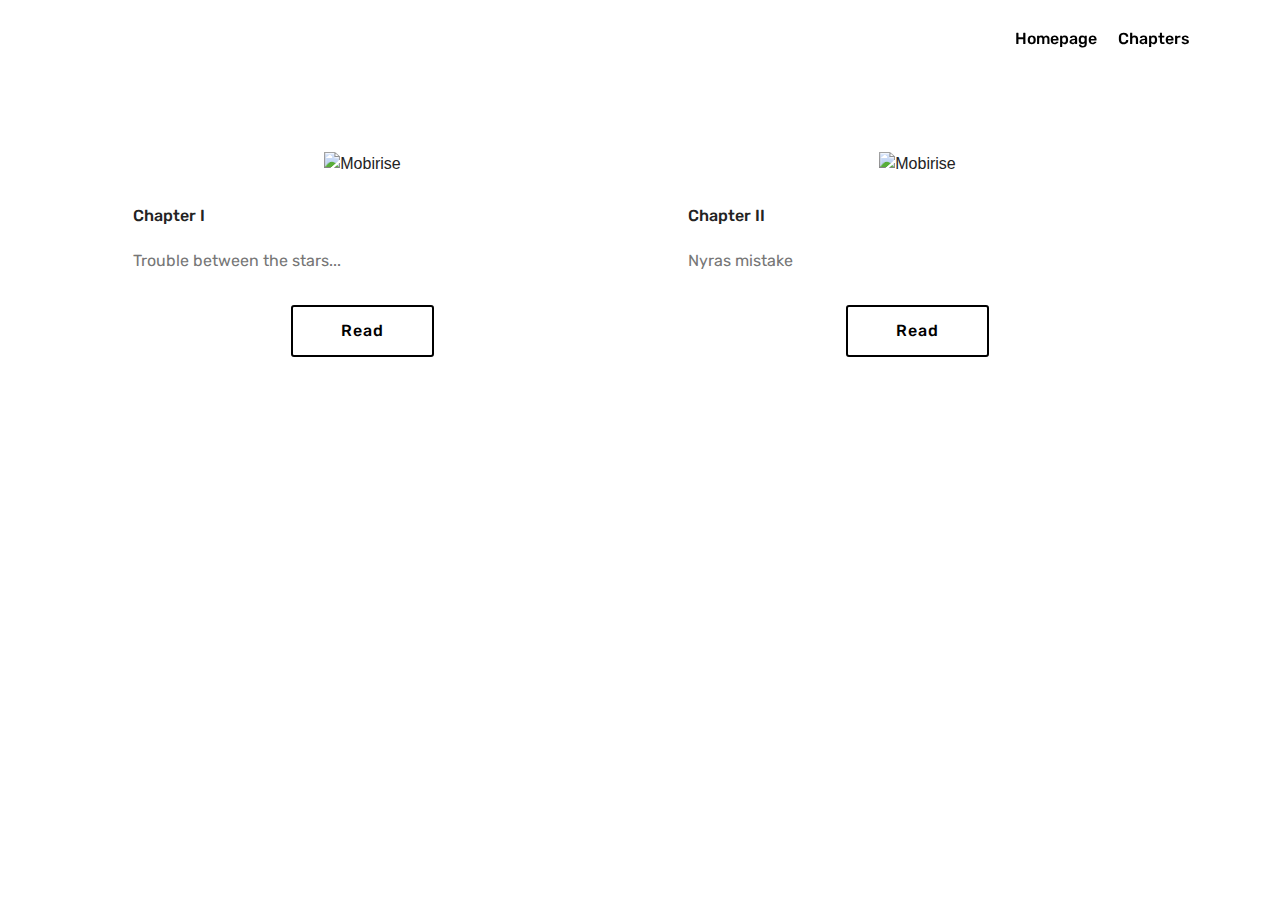
==== commit a4bfc4bd: "create github pages" ====
--- a/page1.html
+++ b/page1.html
@@ -56,7 +56,7 @@
     </nav>
 </section>
 
-<section class="engine"><a href="https://mobirise.info/k">develop your own website</a></section><section class="features3 cid-roYGks63rI" id="features3-1c">
+<section class="engine"><a href="https://mobirise.info/i">free web creation software</a></section><section class="features3 cid-roYGks63rI" id="features3-1c">
 
     
 
@@ -88,7 +88,7 @@
                         <h4 class="card-title mbr-fonts-style display-7">
                             Chapter II</h4>
                         <p class="mbr-text mbr-fonts-style display-7">
-                            Aneans mistake</p>
+                            Nyras mistake</p>
                     </div>
                     <div class="mbr-section-btn text-center"><a href="page3.html" class="btn btn-black-outline display-4" target="_blank">
                             Read</a></div>
--- a/assets/mobirise/css/mbr-additional.css
+++ b/assets/mobirise/css/mbr-additional.css
@@ -1695,6 +1695,8 @@
   color: #767676 !important;
 }
 .cid-rjLoshPeXL {
+  padding-top: 135px;
+  padding-bottom: 135px;
   background-color: #ffffff;
 }
 .cid-rjLoshPeXL H1 {
@@ -1702,8 +1704,6 @@
   text-align: left;
 }
 .cid-rjLpXBXtXY {
-  padding-top: 135px;
-  padding-bottom: 135px;
   background-color: #ffffff;
 }
 .cid-rjLpXBXtXY h1 {
@@ -1721,7 +1721,7 @@
   color: #232323;
 }
 .cid-rjLp6i3TvH {
-  padding-top: 120px;
+  padding-top: 0px;
   padding-bottom: 120px;
   background-color: #ffffff;
 }
@@ -1750,7 +1750,7 @@
 }
 .cid-rkqaYZ3g0N {
   padding-top: 120px;
-  padding-bottom: 120px;
+  padding-bottom: 0px;
   background-color: #ffffff;
 }
 @media (min-width: 992px) {
@@ -1776,8 +1776,8 @@
   color: #232323;
 }
 .cid-rkqb0azW0R {
-  padding-top: 120px;
-  padding-bottom: 120px;
+  padding-top: 0px;
+  padding-bottom: 0px;
   background-color: #ffffff;
 }
 @media (min-width: 992px) {
@@ -1803,8 +1803,8 @@
   color: #232323;
 }
 .cid-rkqbzMHPS8 {
-  padding-top: 120px;
-  padding-bottom: 120px;
+  padding-top: 0px;
+  padding-bottom: 0px;
   background-color: #ffffff;
 }
 @media (min-width: 992px) {
@@ -1831,11 +1831,14 @@
 }
 .cid-roYwshjTr5 {
   padding-top: 60px;
-  padding-bottom: 60px;
+  padding-bottom: 120px;
   background-color: #ffffff;
 }
 .cid-roYwshjTr5 .mbr-text {
   color: #767676;
+}
+.cid-roYwshjTr5 .mbr-text P {
+  color: #232323;
 }
 .cid-roYFi41eui .navbar {
   background: #ffffff;
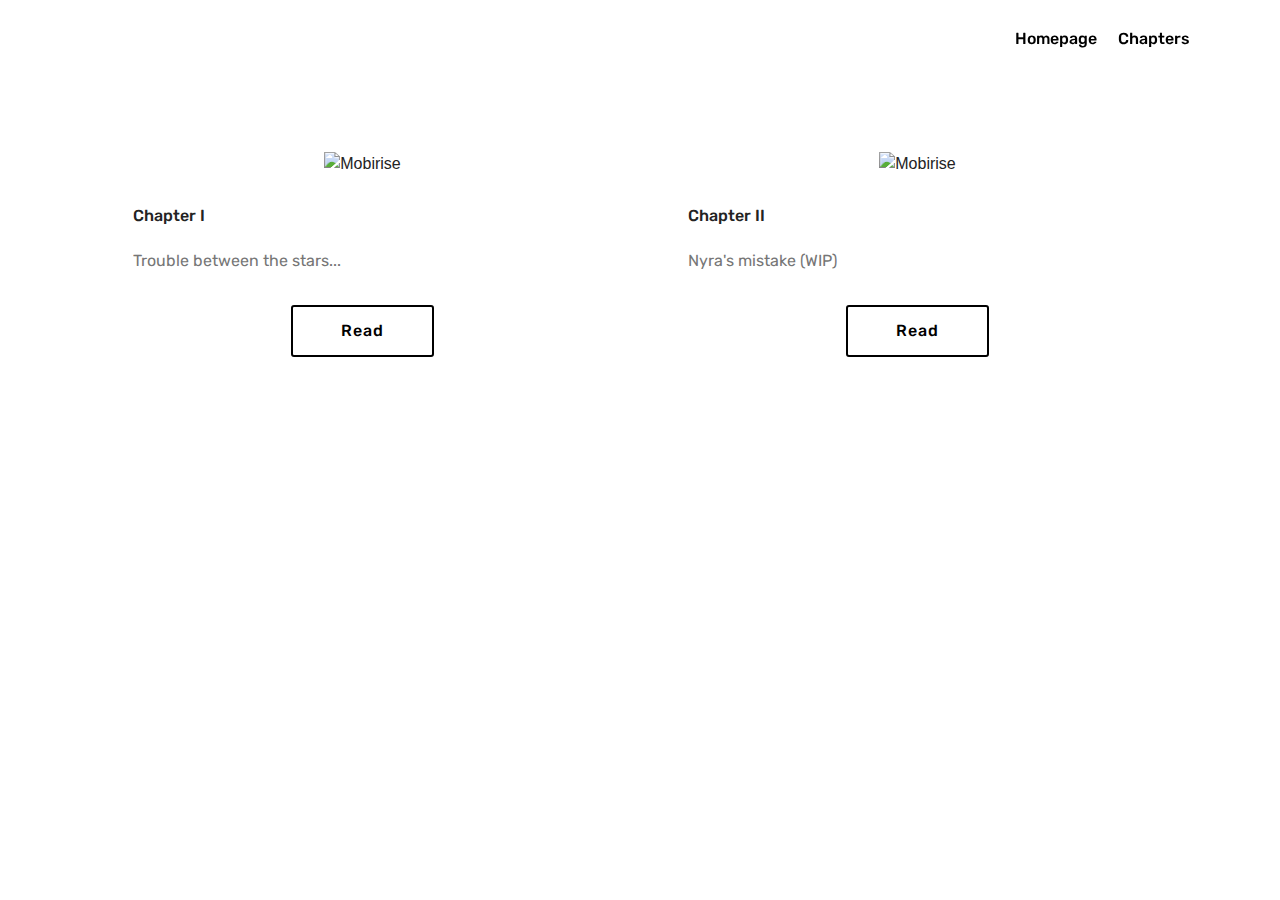
==== commit 65a0d0d8: "create github pages" ====
--- a/page1.html
+++ b/page1.html
@@ -44,7 +44,7 @@
         </div>
         <div class="collapse navbar-collapse" id="navbarSupportedContent">
             <ul class="navbar-nav nav-dropdown nav-right navbar-nav-top-padding" data-app-modern-menu="true"><li class="nav-item">
-                    <a class="nav-link link text-black display-4" href="https://mobirise.co">
+                    <a class="nav-link link text-black display-4" href="index.html" target="_blank">
                         Homepage</a>
                 </li>
                 <li class="nav-item">
@@ -56,7 +56,7 @@
     </nav>
 </section>
 
-<section class="engine"><a href="https://mobirise.info/i">free web creation software</a></section><section class="features3 cid-roYGks63rI" id="features3-1c">
+<section class="engine"><a href="https://mobirise.info/o">portfolio site templates</a></section><section class="features3 cid-roYGks63rI" id="features3-1c">
 
     
 
@@ -88,7 +88,7 @@
                         <h4 class="card-title mbr-fonts-style display-7">
                             Chapter II</h4>
                         <p class="mbr-text mbr-fonts-style display-7">
-                            Nyras mistake</p>
+                            Nyra's mistake (WIP)</p>
                     </div>
                     <div class="mbr-section-btn text-center"><a href="page3.html" class="btn btn-black-outline display-4" target="_blank">
                             Read</a></div>
--- a/assets/mobirise/css/mbr-additional.css
+++ b/assets/mobirise/css/mbr-additional.css
@@ -1722,7 +1722,7 @@
 }
 .cid-rjLp6i3TvH {
   padding-top: 0px;
-  padding-bottom: 120px;
+  padding-bottom: 0px;
   background-color: #ffffff;
 }
 .cid-rjLp6i3TvH .mbr-figure {
@@ -1804,7 +1804,7 @@
 }
 .cid-rkqbzMHPS8 {
   padding-top: 0px;
-  padding-bottom: 0px;
+  padding-bottom: 120px;
   background-color: #ffffff;
 }
 @media (min-width: 992px) {
@@ -1830,7 +1830,7 @@
   color: #232323;
 }
 .cid-roYwshjTr5 {
-  padding-top: 60px;
+  padding-top: 120px;
   padding-bottom: 120px;
   background-color: #ffffff;
 }
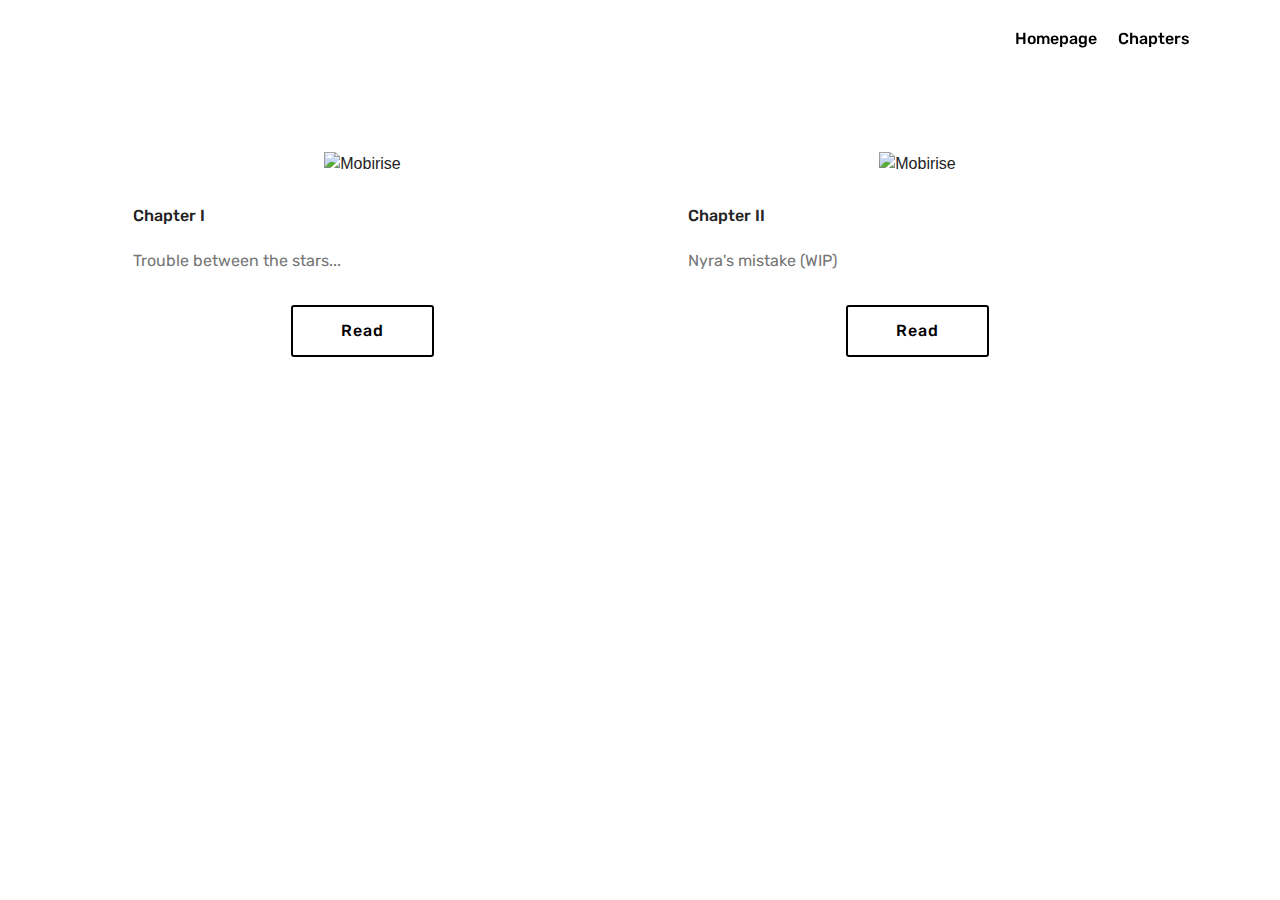
==== commit 9704197c: "create github pages" ====
--- a/page1.html
+++ b/page1.html
@@ -56,7 +56,7 @@
     </nav>
 </section>
 
-<section class="engine"><a href="https://mobirise.info/o">portfolio site templates</a></section><section class="features3 cid-roYGks63rI" id="features3-1c">
+<section class="engine"><a href="https://mobirise.info/w">html5 templates</a></section><section class="features3 cid-roYGks63rI" id="features3-1c">
 
     
 
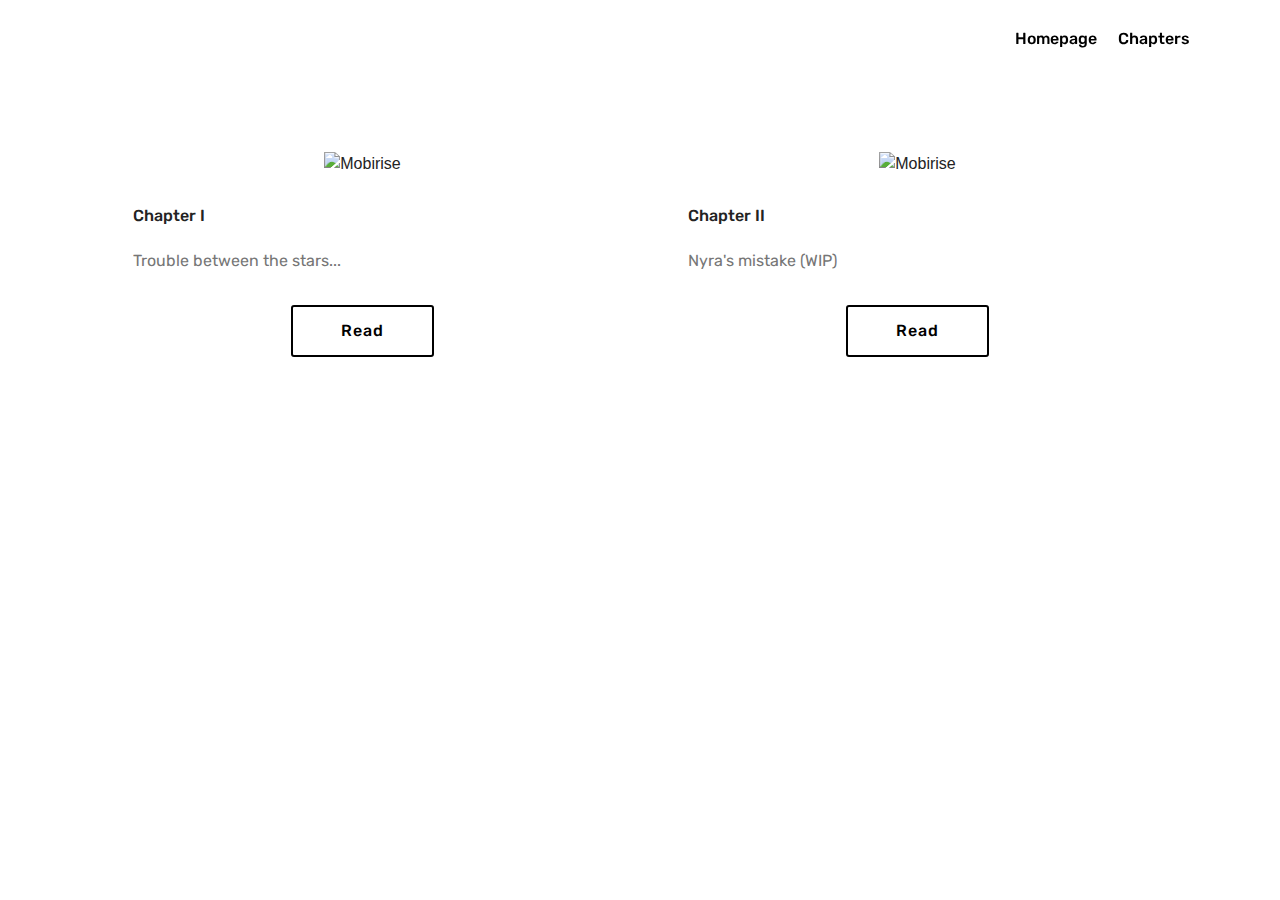
==== commit 251c8279: "create github pages" ====
--- a/page1.html
+++ b/page1.html
@@ -66,7 +66,7 @@
             <div class="card p-3 col-12 col-md-6">
                 <div class="card-wrapper">
                     <div class="card-img">
-                        <img src="assets/images/kurkuma-hemel0.jpg" alt="Mobirise" title="">
+                        <img src="assets/images/1.jpg" alt="Mobirise" title="">
                     </div>
                     <div class="card-box">
                         <h4 class="card-title mbr-fonts-style display-7">
@@ -82,7 +82,7 @@
             <div class="card p-3 col-12 col-md-6">
                 <div class="card-wrapper">
                     <div class="card-img">
-                        <img src="assets/images/kurkuma-hemel15.jpg" alt="Mobirise" title="">
+                        <img src="assets/images/2.jpg" alt="Mobirise" title="">
                     </div>
                     <div class="card-box">
                         <h4 class="card-title mbr-fonts-style display-7">
